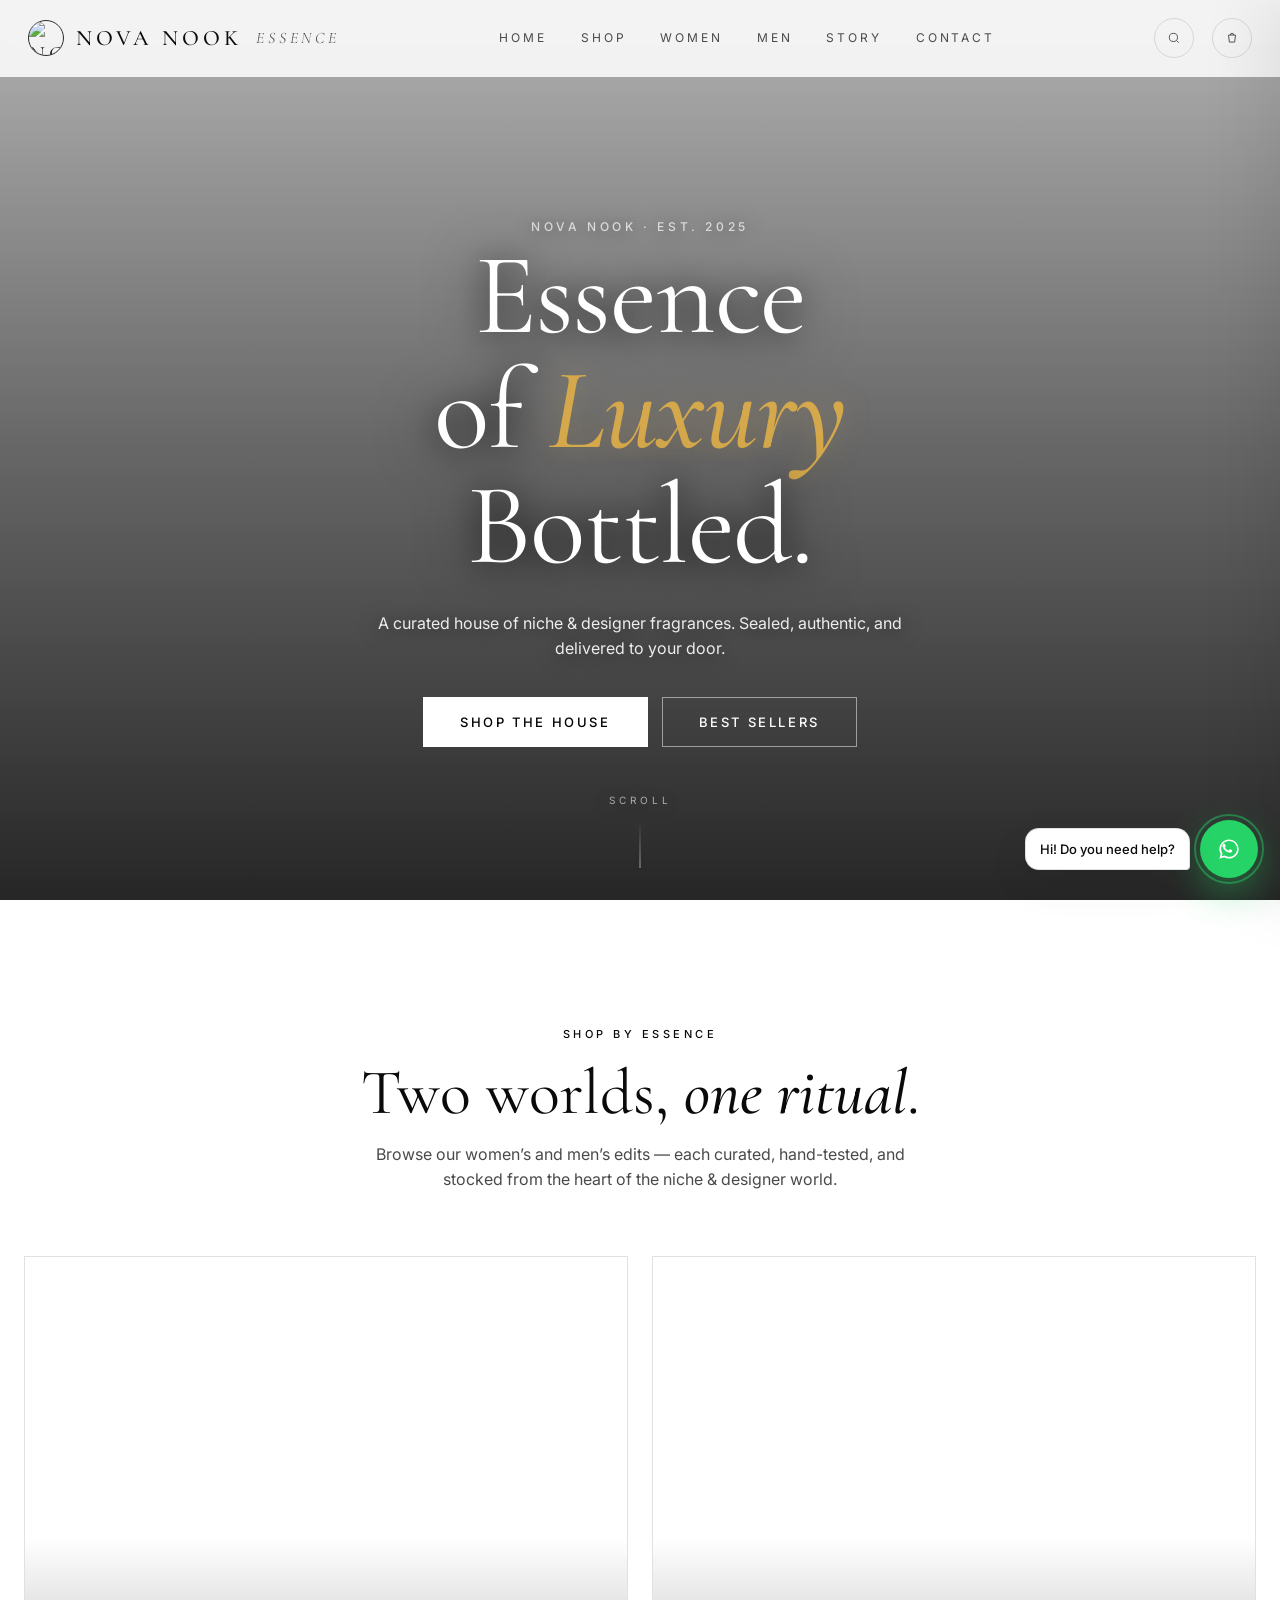
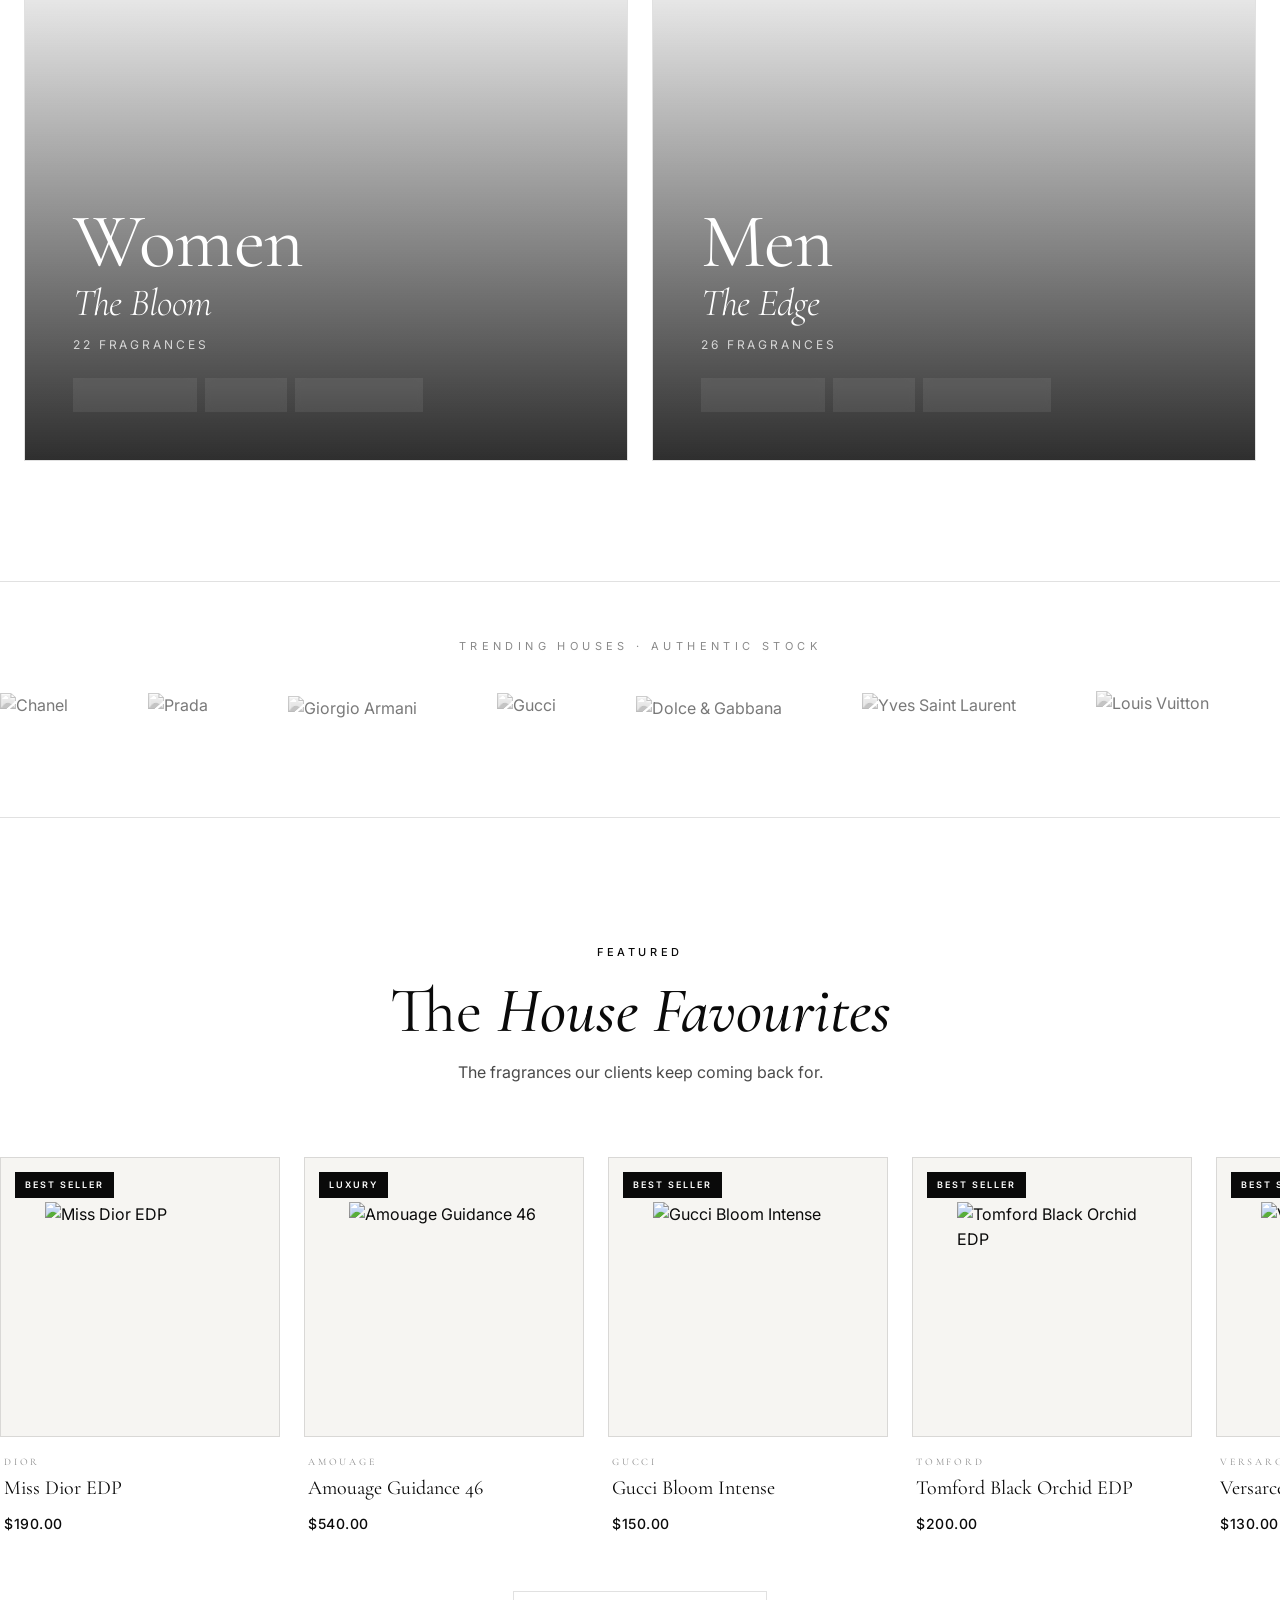
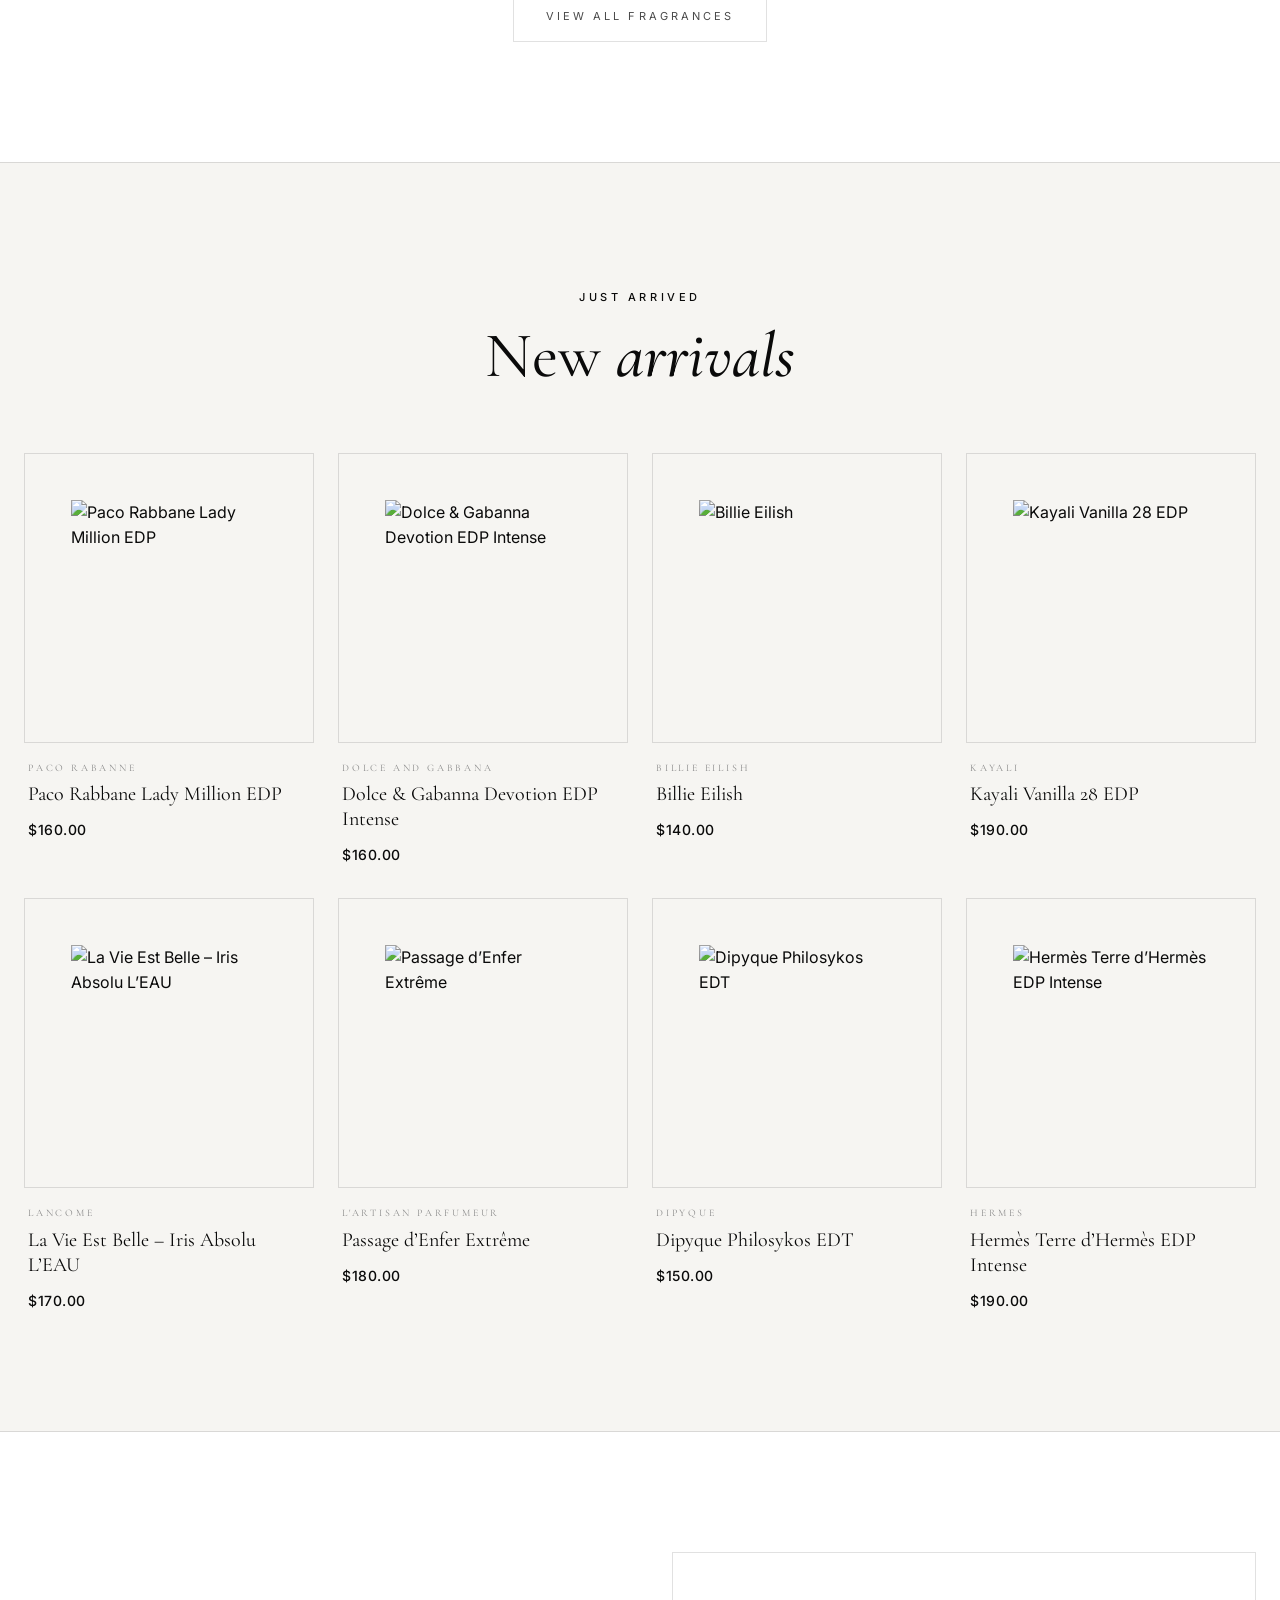
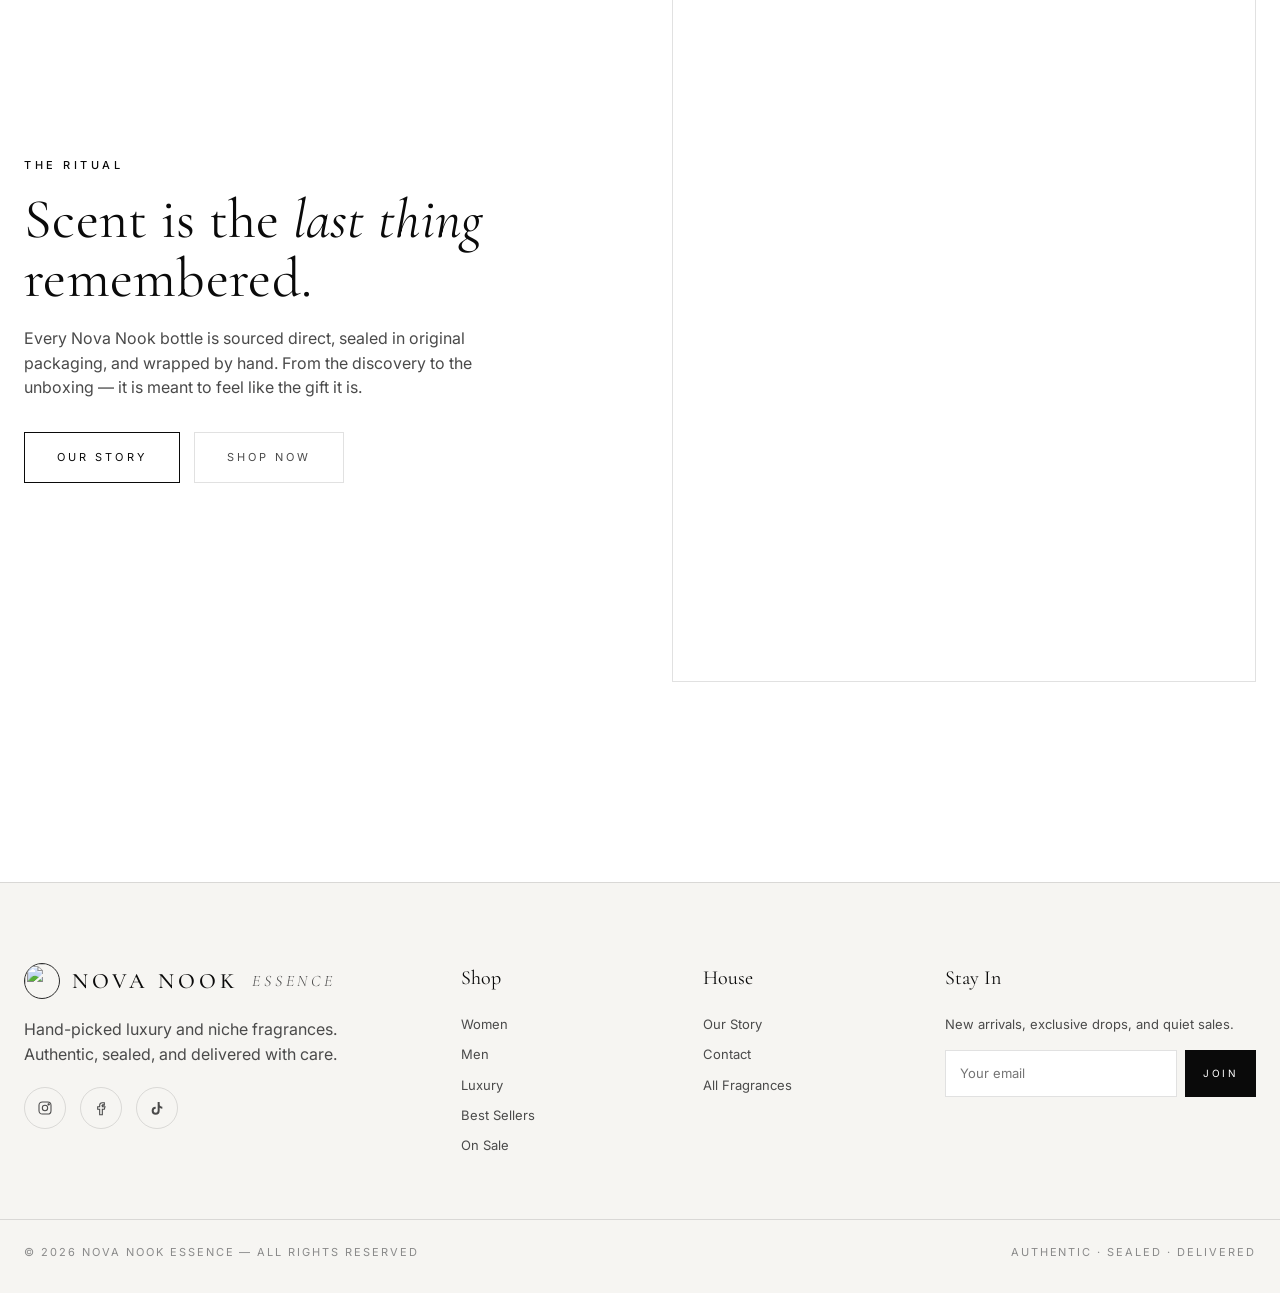
==== index.html @ 397d6d0e "Add files via upload" ====
<!doctype html>
<html lang="en">
<head>
<meta charset="utf-8">
<meta name="viewport" content="width=device-width,initial-scale=1">
<title>Nova Nook Essence — Luxury & Niche Fragrances</title>
<meta name="description" content="Hand-picked luxury and niche fragrances for women and men. Authentic, sealed, delivered with care.">
<meta property="og:title" content="Nova Nook Essence — Luxury & Niche Fragrances">
<meta property="og:description" content="Hand-picked luxury and niche fragrances for women and men. Authentic, sealed, delivered with care.">
<meta property="og:image" content="assets/hero/hero-1.jpg">
<link rel="icon" href="assets/logo/favicon.png">
<link rel="preconnect" href="https://fonts.googleapis.com">
<link rel="preconnect" href="https://fonts.gstatic.com" crossorigin>
<link href="https://fonts.googleapis.com/css2?family=Cormorant+Garamond:ital,wght@0,400;0,500;1,400&family=Inter:wght@300;400;500;600&display=swap" rel="stylesheet">
<link rel="stylesheet" href="css/styles.css">
</head>
<body>
<header class="nav" id="nav">
  <a href="index.html" class="brand"><img src="assets/logo/favicon.png" alt="Nova Nook Essence"><b>Nova Nook</b><i>Essence</i></a>
  <nav class="primary" id="primary-nav">
    <a href="index.html" data-nav="home">Home</a>
    <a href="shop.html" data-nav="shop">Shop</a>
    <a href="shop.html?gender=women" data-nav="women">Women</a>
    <a href="shop.html?gender=men" data-nav="men">Men</a>
    <a href="about.html" data-nav="about">Story</a>
    <a href="contact.html" data-nav="contact">Contact</a>
  </nav>
  <div class="nav-actions">
    <a href="shop.html" class="icon-btn" aria-label="Search"><svg width="14" height="14" viewBox="0 0 24 24" fill="none" stroke="currentColor" stroke-width="1.6"><circle cx="11" cy="11" r="7"/><path d="m20 20-3.5-3.5"/></svg></a>
    <button class="icon-btn cart-btn" data-drawer aria-label="Open cart">
      <svg width="14" height="14" viewBox="0 0 24 24" fill="none" stroke="currentColor" stroke-width="1.6"><path d="M6 7h12l-1.5 12h-9zM9 7a3 3 0 0 1 6 0"/></svg>
      <span class="cart-count" data-empty="true">0</span>
    </button>
    <button class="icon-btn menu-toggle" aria-label="Menu"><svg width="14" height="14" viewBox="0 0 24 24" fill="none" stroke="currentColor" stroke-width="1.6"><path d="M4 7h16M4 12h16M4 17h16"/></svg></button>
  </div>
</header>

<section class="hero">
  <div class="hero-bg">
    <video autoplay muted loop playsinline>
      <source src="assets/hero/hero1.mp4" type="video/mp4">
      <source src="assets/hero/hero1.webm" type="video/webm">
    </video>
  </div>
  
  <div class="hero-inner">
    <span class="eyebrow">Nova Nook · Est. 2025</span>
    <h1>
      <span class="reveal"><span>Essence</span></span><br>
      <span class="reveal"><span>of <i class="gold">Luxury</i></span></span><br>
      <span class="reveal"><span>Bottled.</span></span>
    </h1>
    <p class="lead">A curated house of niche & designer fragrances. Sealed, authentic, and delivered to your door.</p>
    
    <div class="hero-cta">
      <a href="shop.html" class="btn solid">Shop the House</a>
      <a href="shop.html?tag=best" class="btn">Best Sellers</a>
    </div>
  </div>
  
  <div class="scroll-cue">
    <span>Scroll</span>
    <span class="line"></span>
  </div>
</section>

<section>
  <div class="container">
    <div class="section-head">
      <span class="eyebrow">Shop by Essence</span>
      <h2>Two worlds, <em>one ritual</em>.</h2>
      <p>Browse our women’s and men’s edits — each curated, hand-tested, and stocked from the heart of the niche & designer world.</p>
    </div>
    <div class="gender-split">
      <a class="gender-card" href="shop.html?gender=women">
        <video src="assets/hero/women.mp4" autoplay muted loop playsinline></video>
        <div class="content">
          <h3>Women<em>The Bloom</em></h3>
          <span class="count" id="women-count">—</span>
          <div class="chips">
            <span class="chip">Best Sellers</span><span class="chip">Luxury</span><span class="chip">New Arrivals</span>
          </div>
        </div>
      </a>
      <a class="gender-card" href="shop.html?gender=men">
        <video src="assets/hero/men.mp4" autoplay muted loop playsinline></video>
        <div class="content">
          <h3>Men<em>The Edge</em></h3>
          <span class="count" id="men-count">—</span>
          <div class="chips">
            <span class="chip">Best Sellers</span><span class="chip">Luxury</span><span class="chip">New Arrivals</span>
          </div>
        </div>
      </a>
    </div>
  </div>
</section>

<section class="brand-wall" aria-label="Trusted Houses">
  <div class="container">
    <p class="label">Trending Houses · Authentic Stock</p>
  </div>
  <div class="brand-strip brand-strip--logos" id="brand-strip">
    <img class="b-logo" src="assets/brand-logos/chanel.jpg" alt="Chanel" style="height: 65px;">
    <img class="b-logo" src="assets/brand-logos/prada.jpg" alt="Prada" style="height: 65px;">
    <img class="b-logo" src="assets/brand-logos/armani.jpg" alt="Giorgio Armani" style="height: 60px;">
    <img class="b-logo" src="assets/brand-logos/gucci.jpg" alt="Gucci" style="height: 65px;">
    <img class="b-logo" src="assets/brand-logos/dg.jpg" alt="Dolce & Gabbana" style="height: 60px;">
    <img class="b-logo" src="assets/brand-logos/ysl.jpg" alt="Yves Saint Laurent" style="height: 65px;">
    <img class="b-logo" src="assets/brand-logos/louis-vuitton.jpg" alt="Louis Vuitton" style="height: 70px;">
    <!-- Duplicate for marquee -->
    <img class="b-logo" src="assets/brand-logos/chanel.jpg" alt="Chanel" style="height: 65px;">
    <img class="b-logo" src="assets/brand-logos/prada.jpg" alt="Prada" style="height: 65px;">
    <img class="b-logo" src="assets/brand-logos/armani.jpg" alt="Giorgio Armani" style="height: 60px;">
    <img class="b-logo" src="assets/brand-logos/gucci.jpg" alt="Gucci" style="height: 65px;">
    <img class="b-logo" src="assets/brand-logos/dg.jpg" alt="Dolce & Gabbana" style="height: 60px;">
    <img class="b-logo" src="assets/brand-logos/ysl.jpg" alt="Yves Saint Laurent" style="height: 65px;">
    <img class="b-logo" src="assets/brand-logos/louis-vuitton.jpg" alt="Louis Vuitton" style="height: 70px;">
  </div>
</section>

<section>
  <div class="container">
    <div class="section-head">
      <span class="eyebrow">Featured</span>
      <h2>The <em>House Favourites</em></h2>
      <p>The fragrances our clients keep coming back for.</p>
    </div>
    <div class="carousel" id="featured-carousel"></div>
    <div style="text-align:center;margin-top:32px"><a href="shop.html" class="btn ghost">View all fragrances</a></div>
  </div>
</section>

<section style="background:var(--bg-2);border-top:1px solid var(--line);border-bottom:1px solid var(--line)">
  <div class="container">
    <div class="section-head">
      <span class="eyebrow">Just Arrived</span>
      <h2>New <em>arrivals</em></h2>
    </div>
    <div class="product-grid" id="new-grid"></div>
  </div>
</section>

<section>
  <div class="container" style="display:grid;grid-template-columns:1fr 1fr;gap:64px;align-items:center">
    <div class="reveal-on-scroll">
      <span class="eyebrow">The Ritual</span>
      <h2 class="serif" style="font-size:clamp(34px,5vw,56px);margin:14px 0 18px;line-height:1.05">Scent is the <em style="color:var(--gold);font-style:italic">last thing</em> remembered.</h2>
      <p style="color:var(--ink-dim);max-width:520px">Every Nova Nook bottle is sourced direct, sealed in original packaging, and wrapped by hand. From the discovery to the unboxing — it is meant to feel like the gift it is.</p>
      <div style="display:flex;gap:14px;margin-top:32px;flex-wrap:wrap">
        <a href="about.html" class="btn">Our Story</a>
        <a href="shop.html" class="btn ghost">Shop Now</a>
      </div>
    </div>
    <div style="aspect-ratio:4/5;background:url(assets/hero/hero-3.jpg) center/cover;border:1px solid var(--line)"></div>
  </div>
</section>

<aside class="drawer" aria-label="Shopping bag">
  <div class="drawer-head">
    <h3>Your Bag</h3>
    <button class="icon-btn drawer-close" aria-label="Close">✕</button>
  </div>
  <div class="drawer-body"></div>
  <div class="drawer-foot"></div>
</aside>
<div class="drawer-overlay"></div>
<footer>
  <div class="container foot-grid">
    <div>
      <a href="index.html" class="brand" style="margin-bottom:18px"><img src="assets/logo/favicon.png" alt=""><b>Nova Nook</b><i>Essence</i></a>
      <p style="color:var(--ink-dim);max-width:340px;margin-top:18px">Hand-picked luxury and niche fragrances. Authentic, sealed, and delivered with care.</p>
      <div class="socials">
        <a href="https://www.instagram.com/novanookessencee" target="_blank" rel="noopener" aria-label="Instagram"><svg width="16" height="16" viewBox="0 0 24 24" fill="none" stroke="currentColor" stroke-width="1.6"><rect x="3" y="3" width="18" height="18" rx="5"/><circle cx="12" cy="12" r="4"/><circle cx="17.5" cy="6.5" r="1" fill="currentColor"/></svg></a>
        <a href="https://www.facebook.com/share/18EHWJieUJ/" target="_blank" rel="noopener" aria-label="Facebook"><svg width="16" height="16" viewBox="0 0 24 24" fill="none" stroke="currentColor" stroke-width="1.6"><path d="M14 8h3V4h-3a4 4 0 0 0-4 4v2H7v4h3v8h4v-8h3l1-4h-4V8a1 1 0 0 1 1-1z"/></svg></a>
        <a href="https://www.tiktok.com/@novanookessence" target="_blank" rel="noopener" aria-label="TikTok"><svg width="16" height="16" viewBox="0 0 24 24" fill="currentColor"><path d="M16 3v3a4 4 0 0 0 4 4v3a7 7 0 0 1-4-1.3V16a6 6 0 1 1-6-6v3a3 3 0 1 0 3 3V3z"/></svg></a>
      </div>
    </div>
    <div>
      <h4>Shop</h4>
      <ul>
        <li><a href="shop.html?gender=women">Women</a></li>
        <li><a href="shop.html?gender=men">Men</a></li>
        <li><a href="shop.html?tag=luxury">Luxury</a></li>
        <li><a href="shop.html?tag=best">Best Sellers</a></li>
        <li><a href="shop.html?tag=sale">On Sale</a></li>
      </ul>
    </div>
    <div>
      <h4>House</h4>
      <ul>
        <li><a href="about.html">Our Story</a></li>
        <li><a href="contact.html">Contact</a></li>
        <li><a href="shop.html">All Fragrances</a></li>
      </ul>
    </div>
    <div>
      <h4>Stay In</h4>
      <p style="color:var(--ink-dim);font-size:13px">New arrivals, exclusive drops, and quiet sales.</p>
      <form class="newsletter">
        <input type="email" required placeholder="Your email" aria-label="Email">
        <button type="submit">Join</button>
      </form>
    </div>
  </div>
  <div class="container foot-bottom">
    <span>© 2026 Nova Nook Essence — All rights reserved</span>
    <span>Authentic · Sealed · Delivered</span>
  </div>
</footer>
<script>window.WEB3FORMS_KEY="56ca49b4-0c91-4baa-a76f-22362f5b4c5b";</script>
<script src="js/products.js"></script>
<script src="js/image-overrides.js"></script>
<script src="js/app.js"></script>
<a class="wa-fab show" href="https://wa.me/263713660887?text=Hello%20Nova%20Nook%20Essence%2C%20I%20need%20some%20help%20with%20my%20order." target="_blank" rel="noopener" aria-label="Chat on WhatsApp"><span class="wa-btn"><svg width="28" height="28" viewBox="0 0 32 32" fill="currentColor" aria-hidden="true"><path d="M19.11 17.27c-.27-.14-1.62-.8-1.87-.89-.25-.09-.43-.14-.62.14-.18.27-.71.89-.87 1.07-.16.18-.32.2-.59.07-.27-.14-1.15-.42-2.19-1.35-.81-.72-1.36-1.62-1.52-1.89-.16-.27-.02-.42.12-.55.12-.12.27-.32.41-.48.14-.16.18-.27.27-.45.09-.18.05-.34-.02-.48-.07-.14-.62-1.49-.85-2.04-.22-.54-.45-.46-.62-.47l-.53-.01c-.18 0-.48.07-.73.34-.25.27-.96.94-.96 2.28 0 1.35.98 2.65 1.12 2.83.14.18 1.93 2.94 4.67 4.13.65.28 1.16.45 1.56.58.65.21 1.25.18 1.72.11.52-.08 1.62-.66 1.85-1.3.23-.64.23-1.18.16-1.3-.07-.12-.25-.18-.52-.32zM16.02 5C9.94 5 5 9.94 5 16.02c0 2.02.55 3.91 1.5 5.54L5 27l5.6-1.47a10.94 10.94 0 0 0 5.42 1.38h.01C22.11 26.91 27 21.97 27 15.9 27 9.93 22.1 5 16.02 5zm0 19.95h-.01a9.07 9.07 0 0 1-4.62-1.27l-.33-.2-3.32.87.89-3.24-.22-.34a9.04 9.04 0 0 1-1.39-4.84c0-5 4.07-9.07 9.08-9.07 2.42 0 4.7.95 6.41 2.66a9.01 9.01 0 0 1 2.66 6.42c0 5-4.08 9.01-9.16 9.01z"/></svg></span><span class="wa-bubble">Hi! Do you need help?</span></a>
</body>
</html>
---- css/styles.css ----
/* Nova Nook Essence — Editorial Luxury */
:root{
  --bg:#ffffff; --bg-2:#f6f5f2; --bg-3:#ececea;
  --ink:#0a0a0a; --ink-dim:#4a4a4a; --ink-mute:#8a8a8a;
  --gold:#0a0a0a; --gold-2:#1a1a1a; --gold-dim:#2a2a2a;
  --accent:#0a0a0a;
  --line:rgba(10,10,10,.12);
  --serif:"Cormorant Garamond","Playfair Display",ui-serif,Georgia,serif;
  --sans:"Inter","Helvetica Neue",system-ui,-apple-system,sans-serif;
  --container:1280px;
  --ease:cubic-bezier(.22,.61,.36,1);
}
*{box-sizing:border-box;margin:0;padding:0}
html{scroll-behavior:smooth}
body{
  background:var(--bg); color:var(--ink); font-family:var(--sans);
  -webkit-font-smoothing:antialiased; line-height:1.55; min-height:100vh;
  overflow-x:hidden;
}
body::before{
  content:""; position:fixed; inset:0; pointer-events:none; z-index:1;
  background:transparent;
}
a{color:inherit; text-decoration:none}
img{max-width:100%; display:block}
button{font:inherit;background:none;border:0;color:inherit;cursor:pointer}
input,select,textarea{font:inherit;color:inherit}

.container{max-width:var(--container);margin:0 auto;padding:0 24px}
.serif{font-family:var(--serif); font-weight:400; letter-spacing:.005em}
.eyebrow{font-size:11px; letter-spacing:.32em; text-transform:uppercase; color:var(--gold); font-weight:500}
.divider{width:48px; height:1px; background:var(--gold); margin:18px auto}

/* HEADER */
header.nav{
  position:fixed; top:0; left:0; right:0; z-index:50;
  display:flex; align-items:center; justify-content:space-between;
  padding:18px 28px; transition:all .4s var(--ease);
  background:rgba(255,255,255,.85);
  backdrop-filter:blur(10px);
  border-bottom:1px solid transparent;
}
header.nav.scrolled{
  background:rgba(255,255,255,.96); border-bottom:1px solid var(--line); padding:12px 28px;
}
.brand{display:flex;align-items:center;gap:12px;font-family:var(--serif);font-size:22px;letter-spacing:.18em;text-transform:uppercase}
.brand img{width:36px;height:36px;border-radius:50%;object-fit:cover;border:1px solid var(--gold-dim)}
.brand b{font-weight:500;color:var(--ink)}
.brand i{font-style:italic;color:var(--ink-dim);margin-left:2px;font-size:16px;font-weight:300;font-family:var(--serif)}
nav.primary{display:flex;gap:34px;font-size:12px;letter-spacing:.24em;text-transform:uppercase}
nav.primary a{position:relative;padding:6px 0;color:var(--ink-dim);transition:color .3s}
nav.primary a:hover,nav.primary a.active{color:var(--ink)}
nav.primary a::after{content:"";position:absolute;left:0;bottom:0;width:100%;height:1px;background:var(--gold);transform:scaleX(0);transform-origin:right;transition:transform .4s var(--ease)}
nav.primary a:hover::after,nav.primary a.active::after{transform:scaleX(1);transform-origin:left}
.nav-actions{display:flex;align-items:center;gap:18px}
.icon-btn{width:40px;height:40px;display:grid;place-items:center;border:1px solid var(--line);border-radius:50%;color:var(--ink-dim);transition:all .3s}
.icon-btn:hover{color:var(--gold);border-color:var(--gold)}
.cart-btn{position:relative}
.cart-count{position:absolute;top:-4px;right:-4px;min-width:18px;height:18px;padding:0 5px;background:var(--ink);color:#fff;font-size:10px;font-weight:600;border-radius:9px;display:grid;place-items:center}
.cart-count[data-empty="true"]{display:none}
.menu-toggle{display:none}

/* HERO */
.hero {
  position: relative;
  min-height: 100vh;
  display: grid;
  place-items: center;
  overflow: hidden;
  text-align: center;
  padding: 140px 24px 80px;
}

.hero-bg {
  position: absolute;
  inset: 0;
  z-index: 0;
}

.hero-bg video {
  position: absolute;
  inset: 0;
  width: 100%;
  height: 100%;
  object-fit: cover;
  filter: brightness(0.6) contrast(1.1);
}

/* Dark overlay for text readability */
.hero-bg::after {
  content: "";
  position: absolute;
  inset: 0;
  z-index: 1;
  background: linear-gradient(
    to bottom,
    rgba(0, 0, 0, 0.3) 0%,
    rgba(0, 0, 0, 0.6) 50%,
    rgba(0, 0, 0, 0.85) 100%
  );
}

.hero-inner {
  position: relative;
  z-index: 2;
  max-width: 900px;
}

/* Eyebrow */
.hero .eyebrow {
  color: rgba(255, 255, 255, 0.7);
  font-size: 12px;
  letter-spacing: 0.3em;
  text-transform: uppercase;
  text-shadow: 0 2px 20px rgba(0, 0, 0, 0.8);
}

/* Main Heading */
.hero h1 {
  font-family: var(--serif);
  font-size: clamp(48px, 9vw, 128px);
  line-height: 1;
  font-weight: 400;
  letter-spacing: -.01em;
  color: #ffffff;
  text-shadow: 0 4px 60px rgba(0, 0, 0, 0.8), 
               0 2px 30px rgba(0, 0, 0, 0.6);
}

/* Gold "Luxury" */
.hero h1 .gold {
  font-style: italic;
  color: #d4a84b;
  font-weight: 500;
  text-shadow: 0 2px 30px rgba(212, 168, 75, 0.3);
}

/* Paragraph */
.hero p.lead {
  margin: 28px auto 36px;
  max-width: 560px;
  color: rgba(255, 255, 255, 0.9);
  font-size: 16px;
  text-shadow: 0 2px 20px rgba(0, 0, 0, 0.8);
}

/* BUTTONS - FIXED */
.hero-cta {
  display: flex;
  gap: 14px;
  justify-content: center;
  flex-wrap: wrap;
  opacity: 0;
  animation: fadeUp .9s var(--ease) 1s forwards;
}

/* "Shop the House" - WHITE BUTTON with BLACK text */
.hero-cta .btn.solid {
  background: #ffffff;
  color: #000000;
  border: 1px solid #ffffff;
  padding: 14px 36px;
  font-size: 13px;
  letter-spacing: 0.2em;
  text-transform: uppercase;
  text-decoration: none;
  transition: all 0.3s ease;
  font-weight: 500;
}

.hero-cta .btn.solid:hover {
  background: rgba(255, 255, 255, 0.85);
  border-color: rgba(255, 255, 255, 0.85);
  transform: translateY(-2px);
  box-shadow: 0 8px 30px rgba(0, 0, 0, 0.3);
}

/* "Best Sellers" - TRANSPARENT with WHITE border */
.hero-cta .btn:not(.solid) {
  background: transparent;
  color: #ffffff;
  border: 1px solid rgba(255, 255, 255, 0.5);
  padding: 14px 36px;
  font-size: 13px;
  letter-spacing: 0.2em;
  text-transform: uppercase;
  text-decoration: none;
  transition: all 0.3s ease;
  font-weight: 500;
}

.hero-cta .btn:not(.solid):hover {
  border-color: #ffffff;
  background: rgba(255, 255, 255, 0.1);
  transform: translateY(-2px);
}

/* Animations */
@keyframes fadeUp {
  from {
    opacity: 0;
    transform: translateY(20px);
  }
  to {
    opacity: 1;
    transform: translateY(0);
  }
}

@keyframes rise {
  to {
    transform: translateY(0);
  }
}

/* Scroll Cue */
.scroll-cue {
  position: absolute;
  bottom: 32px;
  left: 50%;
  transform: translateX(-50%);
  z-index: 10;
  color: rgba(255, 255, 255, 0.7);
  font-size: 10px;
  letter-spacing: .4em;
  text-transform: uppercase;
  display: flex;
  flex-direction: column;
  align-items: center;
  gap: 12px;
  opacity: 0.85;
  pointer-events: none;
  text-shadow: 0 2px 20px rgba(0, 0, 0, 0.8);
}

.scroll-cue .line {
  width: 1px;
  height: 48px;
  background: linear-gradient(to bottom, transparent, rgba(255, 255, 255, 0.7));
  animation: drip 2.2s linear infinite;
}

@keyframes drip {
  0% {
    transform: scaleY(0);
    transform-origin: top;
  }
  50% {
    transform: scaleY(1);
    transform-origin: top;
  }
  51% {
    transform: scaleY(1);
    transform-origin: bottom;
  }
  100% {
    transform: scaleY(0);
    transform-origin: bottom;
  }
}

/* Mobile Responsive */
@media (max-width: 768px) {
  .hero {
    padding: 100px 20px 60px;
    min-height: 90vh;
  }
  
  .hero h1 {
    font-size: clamp(36px, 12vw, 48px);
    line-height: 1.05;
  }
  
  .hero p.lead {
    font-size: 14px;
    margin: 20px auto 28px;
    padding: 0 10px;
  }
  
  .hero-cta {
    flex-direction: column;
    align-items: center;
    gap: 12px;
  }
  
  .hero-cta .btn.solid,
  .hero-cta .btn:not(.solid) {
    width: 100%;
    max-width: 280px;
    text-align: center;
    padding: 16px 24px;
  }
  
  .scroll-cue {
    bottom: 20px;
    font-size: 8px;
  }
  
  .scroll-cue .line {
    height: 32px;
  }
}

@media (max-width: 480px) {
  .hero {
    padding: 80px 16px 50px;
    min-height: 85vh;
  }
  
  .hero h1 {
    font-size: clamp(28px, 10vw, 36px);
  }
  
  .hero p.lead {
    font-size: 13px;
  }
}

/* BUTTONS */
.btn{position:relative;display:inline-flex;align-items:center;gap:10px;padding:16px 32px;font-size:11px;letter-spacing:.28em;text-transform:uppercase;border:1px solid var(--ink);color:var(--ink);background:transparent;transition:all .4s var(--ease);overflow:hidden;cursor:pointer}
.btn::before{content:"";position:absolute;inset:0;background:var(--ink);transform:translateY(101%);transition:transform .5s var(--ease);z-index:-1}
.btn:hover::before{transform:translateY(0)}
.btn:hover{color:#fff;border-color:var(--ink)}
.btn.solid{background:var(--ink);color:#fff}
.btn.solid::before{background:transparent}
.btn.solid:hover{background:transparent;color:var(--ink)}
.btn.ghost{border-color:var(--line);color:var(--ink-dim)}
.btn.ghost:hover{color:var(--ink);border-color:var(--ink)}

/* SECTIONS */
section{padding:120px 0;position:relative}
.section-head{text-align:center;margin-bottom:64px}
.section-head h2{font-family:var(--serif);font-size:clamp(34px,5vw,64px);font-weight:400;line-height:1.05;margin-top:14px}
.section-head h2 em{color:var(--ink);font-style:italic;font-weight:500}
.section-head p{margin-top:16px;color:var(--ink-dim);max-width:560px;margin-left:auto;margin-right:auto}

/* SHOP BY GENDER */
.gender-split {
  display: grid;
  grid-template-columns: 1fr 1fr;
  gap: 24px;
}

.gender-card {
  position: relative;
  aspect-ratio: 3/4;
  overflow: hidden;
  cursor: pointer;
  border: 1px solid var(--line);
}

/* Video styling - replaces the img styling */
.gender-card video {
  position: absolute;
  top: 0;
  left: 0;
  width: 100%;
  height: 100%;
  object-fit: cover;
  transition: transform 1.4s var(--ease);
  filter: brightness(.85) contrast(1.02);
}

.gender-card:hover video {
  transform: scale(1.06);
}

/* Keep the gradient overlay on top of video */
.gender-card::after {
  content: "";
  position: absolute;
  inset: 0;
  background: linear-gradient(180deg, transparent 35%, rgba(10, 10, 10, .85) 100%);
  z-index: 1; /* Make sure it's above video but below content */
}

/* Content stays on top */
.gender-card .content {
  position: absolute;
  inset: 0;
  display: flex;
  flex-direction: column;
  justify-content: flex-end;
  padding: 48px;
  z-index: 2;
}

.gender-card .content,
.gender-card .content * {
  color: #fff;
}

.gender-card h3 {
  font-family: var(--serif);
  font-size: clamp(48px, 6vw, 84px);
  font-weight: 400;
  line-height: .95;
  letter-spacing: -.01em;
}

.gender-card h3 em {
  color: rgba(255, 255, 255, .7);
  font-style: italic;
  font-size: .5em;
  display: block;
  margin-top: 6px;
  font-weight: 300;
}

.gender-card .count {
  color: rgba(255, 255, 255, .75);
  font-size: 12px;
  letter-spacing: .24em;
  text-transform: uppercase;
  margin-top: 14px;
}

.gender-card .chips {
  display: flex;
  flex-wrap: wrap;
  gap: 8px;
  margin-top: 24px;
}

.chip {
  padding: 8px 14px;
  border: 1px solid rgba(255, 255, 255, .35);
  border-radius: 999px;
  font-size: 10px;
  letter-spacing: .2em;
  text-transform: uppercase;
  color: #fff;
  background: rgba(255, 255, 255, .08);
  backdrop-filter: blur(4px);
  transition: all .3s;
}

.chip:hover {
  border-color: #fff;
  background: rgba(255, 255, 255, .15);
}

/* PRODUCT GRID */
.product-grid{display:grid;grid-template-columns:repeat(auto-fill,minmax(260px,1fr));gap:32px 24px}
.product-card{position:relative;display:flex;flex-direction:column;opacity:0;transform:translateY(30px);transition:opacity .8s var(--ease),transform .8s var(--ease)}
.product-card.in{opacity:1;transform:none}
.product-media{position:relative;aspect-ratio:1/1;background:var(--bg-2);overflow:hidden;border:1px solid var(--line)}
.product-media img{width:100%;height:100%;object-fit:contain;padding:16%;transition:transform .9s var(--ease),padding .6s var(--ease)}
.product-card:hover .product-media img{transform:scale(1.06);padding:10%}
.product-media::after{content:"";position:absolute;inset:0;background:radial-gradient(circle at 50% 110%,rgba(10,10,10,.08),transparent 60%);opacity:0;transition:opacity .5s}
.product-card:hover .product-media::after{opacity:1}
.product-tag{position:absolute;top:14px;left:14px;font-size:9px;letter-spacing:.22em;text-transform:uppercase;padding:6px 10px;background:var(--ink);color:#fff;font-weight:600;z-index:2}
.product-tag.sale{background:#c8553d;color:#fff}
.quick-add{position:absolute;left:14px;right:14px;bottom:14px;padding:12px;background:#fff;color:var(--ink);border:1px solid var(--ink);font-size:10px;letter-spacing:.28em;text-transform:uppercase;opacity:0;transform:translateY(10px);transition:all .4s var(--ease);z-index:2}
.quick-add:hover{background:var(--ink);color:#fff}
.product-card:hover .quick-add{opacity:1;transform:translateY(0)}
.product-info{padding:18px 4px 0;display:flex;flex-direction:column;gap:6px}
.product-info .brand{font-size:10px;letter-spacing:.28em;text-transform:uppercase;color:var(--ink-mute)}
.product-info h3{font-family:var(--serif);font-size:20px;font-weight:400;color:var(--ink);line-height:1.25}
.product-info .price{margin-top:6px;font-size:14px;color:var(--ink-dim);letter-spacing:.04em}
.product-info .price b{color:var(--ink);font-weight:500}

/* FILTERS BAR */
.filters{display:flex;flex-wrap:wrap;gap:14px;align-items:center;justify-content:space-between;padding:24px 0;border-top:1px solid var(--line);border-bottom:1px solid var(--line);margin-bottom:48px}
.filters .group{display:flex;flex-wrap:wrap;gap:10px;align-items:center}
.filter-pill{padding:10px 18px;border:1px solid var(--line);font-size:11px;letter-spacing:.24em;text-transform:uppercase;color:var(--ink-dim);transition:all .3s;cursor:pointer;background:transparent}
.filter-pill:hover{color:var(--ink);border-color:var(--ink)}
.filter-pill.active{background:var(--ink);color:#fff;border-color:var(--ink)}
.search{display:flex;align-items:center;gap:10px;padding:10px 16px;border:1px solid var(--line);min-width:240px}
.search input{flex:1;background:transparent;border:0;outline:0;color:var(--ink);font-size:13px}
.search input::placeholder{color:var(--ink-mute)}
.results-meta{color:var(--ink-mute);font-size:12px;letter-spacing:.18em;text-transform:uppercase;margin-bottom:24px}

/* CAROUSEL */
.carousel{display:flex;gap:24px;overflow-x:auto;scroll-snap-type:x mandatory;padding:8px 24px 24px;margin:0 -24px;scrollbar-width:none}
.carousel::-webkit-scrollbar{display:none}
.carousel .product-card{flex:0 0 280px;scroll-snap-align:start;opacity:1;transform:none}

/* MARQUEE / BRAND WALL */
.marquee{overflow:hidden;border-top:1px solid var(--line);border-bottom:1px solid var(--line);padding:28px 0;background:var(--bg-2)}
.marquee-track{display:flex;gap:64px;animation:marquee 38s linear infinite;white-space:nowrap;width:max-content}
.marquee span{font-family:var(--serif);font-style:italic;font-size:28px;color:var(--ink-dim);letter-spacing:.04em}
.marquee span em{color:var(--ink);font-style:normal;margin:0 14px}
@keyframes marquee{to{transform:translateX(-50%)}}
.brand-wall{background:#fff;border-top:1px solid var(--line);border-bottom:1px solid var(--line);padding:56px 0;overflow:hidden}
.brand-wall .label{text-align:center;font-size:11px;letter-spacing:.4em;text-transform:uppercase;color:var(--ink-mute);margin-bottom:36px}
.brand-strip{display:flex;gap:72px;align-items:center;width:max-content;animation:marquee 42s linear infinite}
.brand-strip:hover{animation-play-state:paused}
.brand-strip .b{flex:none;color:var(--ink);opacity:.55;transition:opacity .35s var(--ease),transform .35s var(--ease);white-space:nowrap;display:inline-flex;align-items:center;height:42px}
.brand-strip .b:hover{opacity:1;transform:translateY(-2px)}
.b-chanel{font-family:"Inter",sans-serif;font-weight:600;letter-spacing:.42em;font-size:22px}
.b-dior{font-family:"Cormorant Garamond",serif;font-weight:400;letter-spacing:.18em;font-size:34px}
.b-armani{font-family:"Cormorant Garamond",serif;font-weight:300;letter-spacing:.34em;font-size:26px;font-style:italic}
.b-prada{font-family:"Cormorant Garamond",serif;font-weight:500;letter-spacing:.26em;font-size:28px}
.b-dg{font-family:"Inter",sans-serif;font-weight:700;letter-spacing:.04em;font-size:18px}
.b-dg em{font-style:normal;font-weight:400;margin:0 4px;font-size:14px}
.b-gucci{font-family:"Inter",sans-serif;font-weight:600;letter-spacing:.5em;font-size:22px}
.b-tomford{font-family:"Inter",sans-serif;font-weight:300;letter-spacing:.28em;font-size:18px;text-transform:uppercase}
.b-ysl{font-family:"Cormorant Garamond",serif;font-weight:500;letter-spacing:.18em;font-size:30px}
.b-versace{font-family:"Cormorant Garamond",serif;font-weight:500;letter-spacing:.24em;font-size:22px;text-transform:uppercase}
.b-bvlgari{font-family:"Inter",sans-serif;font-weight:600;letter-spacing:.34em;font-size:22px}
.b-hermes{font-family:"Cormorant Garamond",serif;font-weight:500;letter-spacing:.18em;font-size:26px}
.b-byredo{font-family:"Inter",sans-serif;font-weight:400;letter-spacing:.42em;font-size:20px;text-transform:uppercase}
.b-lelabo{font-family:"Inter",sans-serif;font-weight:700;letter-spacing:.1em;font-size:18px;text-transform:uppercase}
.b-boss{font-family:"Inter",sans-serif;font-weight:800;letter-spacing:.04em;font-size:30px;text-transform:uppercase}
.b-rabanne{font-family:"Inter",sans-serif;font-weight:300;letter-spacing:.18em;font-size:18px}

/* CART DRAWER */
.drawer{position:fixed;top:0;right:0;bottom:0;width:min(440px,100%);background:#fff;border-left:1px solid var(--line);z-index:100;transform:translateX(100%);transition:transform .5s var(--ease);display:flex;flex-direction:column;box-shadow:-20px 0 60px rgba(0,0,0,.08)}
.drawer.open{transform:translateX(0)}
.drawer-overlay{position:fixed;inset:0;background:rgba(10,10,10,.35);backdrop-filter:blur(4px);z-index:99;opacity:0;pointer-events:none;transition:opacity .4s}
.drawer-overlay.show{opacity:1;pointer-events:auto}
.drawer-head{display:flex;justify-content:space-between;align-items:center;padding:24px;border-bottom:1px solid var(--line)}
.drawer-head h3{font-family:var(--serif);font-size:24px;font-weight:400}
.drawer-body{flex:1;overflow-y:auto;padding:8px 24px}
.cart-item{display:grid;grid-template-columns:80px 1fr auto;gap:14px;padding:18px 0;border-bottom:1px solid var(--line)}
.cart-item img{width:80px;height:80px;object-fit:contain;background:var(--bg-3);padding:8px}
.cart-item .ci-info{display:flex;flex-direction:column;gap:4px;min-width:0}
.cart-item .ci-brand{font-size:10px;letter-spacing:.24em;text-transform:uppercase;color:var(--ink-mute)}
.cart-item .ci-name{font-family:var(--serif);font-size:16px;line-height:1.25;overflow:hidden;text-overflow:ellipsis;display:-webkit-box;-webkit-line-clamp:2;-webkit-box-orient:vertical}
.qty{display:flex;align-items:center;border:1px solid var(--line);width:fit-content;margin-top:6px}
.qty button{width:26px;height:26px;color:var(--ink-dim)}
.qty button:hover{color:var(--ink)}
.qty span{width:30px;text-align:center;font-size:13px}
.ci-side{display:flex;flex-direction:column;justify-content:space-between;align-items:flex-end;gap:8px}
.ci-side .price{font-family:var(--serif);font-size:16px}
.ci-side .remove{font-size:10px;letter-spacing:.2em;text-transform:uppercase;color:var(--ink-mute)}
.ci-side .remove:hover{color:#c8553d}
.empty-cart{text-align:center;padding:48px 0;color:var(--ink-mute)}
.empty-cart p{margin-bottom:24px}
.drawer-foot{padding:24px;border-top:1px solid var(--line);display:flex;flex-direction:column;gap:16px}
.totals{display:flex;justify-content:space-between;font-size:14px;letter-spacing:.08em}
.totals .grand{font-family:var(--serif);font-size:24px;color:var(--ink)}

/* CHECKOUT */
.checkout{display:grid;grid-template-columns:1.4fr 1fr;gap:64px;padding-top:160px}
@media (max-width:880px){.checkout{grid-template-columns:1fr}}
.form-grid{display:grid;grid-template-columns:1fr 1fr;gap:18px}
.field{display:flex;flex-direction:column;gap:8px}
.field.full{grid-column:1/-1}
.field label{font-size:10px;letter-spacing:.28em;text-transform:uppercase;color:var(--ink-dim)}
.field input,.field textarea,.field select{padding:14px 16px;background:#fff;border:1px solid var(--line);color:var(--ink);transition:border-color .3s}
.field input:focus,.field textarea:focus,.field select:focus{outline:0;border-color:var(--ink)}
.summary{background:var(--bg-2);border:1px solid var(--line);padding:32px;height:fit-content;position:sticky;top:120px}
.summary h3{font-family:var(--serif);font-size:24px;margin-bottom:24px;font-weight:400}
.summary-item{display:flex;justify-content:space-between;gap:12px;padding:12px 0;border-bottom:1px solid var(--line);font-size:13px}
.summary-item .n{flex:1;color:var(--ink-dim)}
.summary-item .q{color:var(--ink-mute);margin:0 8px}
.summary-totals{margin-top:18px;display:flex;flex-direction:column;gap:10px;font-size:14px}
.summary-totals .grand{display:flex;justify-content:space-between;font-family:var(--serif);font-size:28px;color:var(--ink);margin-top:8px;padding-top:14px;border-top:1px solid var(--line)}

/* PRODUCT PAGE */
.pdp{display:grid;grid-template-columns:1fr 1fr;gap:64px;padding-top:140px;align-items:start}
@media (max-width:880px){.pdp{grid-template-columns:1fr;gap:36px}}
.pdp-media{position:sticky;top:120px;aspect-ratio:1/1;background:var(--bg-2);border:1px solid var(--line);overflow:hidden}
.pdp-media img{width:100%;height:100%;object-fit:contain;padding:14%;transition:transform .8s var(--ease)}
.pdp-media:hover img{transform:scale(1.08)}
.pdp .brand{font-size:11px;letter-spacing:.32em;text-transform:uppercase;color:var(--ink-mute);margin-bottom:14px}
.pdp h1{font-family:var(--serif);font-size:clamp(38px,5vw,60px);font-weight:400;line-height:1.05;margin-bottom:18px}
.pdp .price{font-family:var(--serif);font-size:32px;color:var(--ink);margin-bottom:28px}
.pdp .desc{color:var(--ink-dim);margin:24px 0 36px;font-size:15px;line-height:1.75;max-width:560px}
.pdp .meta{display:flex;gap:20px;flex-wrap:wrap;font-size:11px;letter-spacing:.22em;text-transform:uppercase;color:var(--ink-mute);margin-top:32px}
.pdp .meta b{color:var(--ink);font-weight:500}
.pdp-cta{display:flex;gap:14px;flex-wrap:wrap;margin-top:28px}

/* FOOTER */
footer{background:var(--bg-2);border-top:1px solid var(--line);padding:80px 0 32px;margin-top:80px}
.foot-grid{display:grid;grid-template-columns:2fr 1fr 1fr 1.5fr;gap:48px}
.foot-grid h4{font-family:var(--serif);font-size:20px;font-weight:400;margin-bottom:20px}
.foot-grid ul{list-style:none;display:flex;flex-direction:column;gap:10px;font-size:13px;color:var(--ink-dim)}
.foot-grid ul a:hover{color:var(--gold)}
.socials{display:flex;gap:14px;margin-top:20px}
.socials a{width:42px;height:42px;display:grid;place-items:center;border:1px solid var(--line);border-radius:50%;color:var(--ink-dim);transition:all .35s var(--ease)}
.socials a:hover{color:var(--ink);border-color:var(--ink);transform:translateY(-3px)}
.newsletter{display:flex;gap:8px;margin-top:16px}
.newsletter input{flex:1;padding:12px 14px;background:#fff;border:1px solid var(--line);color:var(--ink);font-size:13px}
.newsletter input:focus{outline:0;border-color:var(--ink)}
.newsletter button{padding:0 18px;background:var(--ink);color:#fff;font-size:10px;letter-spacing:.24em;text-transform:uppercase;cursor:pointer}
.foot-bottom{margin-top:64px;padding-top:24px;border-top:1px solid var(--line);display:flex;justify-content:space-between;flex-wrap:wrap;gap:12px;font-size:11px;color:var(--ink-mute);letter-spacing:.18em;text-transform:uppercase}

/* TOAST */
.toast{position:fixed;bottom:32px;left:50%;transform:translateX(-50%) translateY(120%);background:#fff;border:1px solid var(--ink);color:var(--ink);padding:16px 24px;z-index:200;font-size:12px;letter-spacing:.18em;text-transform:uppercase;transition:transform .5s var(--ease);box-shadow:0 20px 60px rgba(0,0,0,.15)}
.toast.show{transform:translateX(-50%) translateY(0)}
.toast b{color:var(--ink)}

/* THANK YOU */
.thanks{min-height:80vh;display:grid;place-items:center;text-align:center;padding:140px 24px}
.thanks h1{font-family:var(--serif);font-size:clamp(40px,7vw,84px);font-weight:400;margin:24px 0 18px}
.thanks h1 em{color:var(--ink);font-style:italic}
.thanks p{color:var(--ink-dim);max-width:520px;margin:0 auto 32px}

/* MOBILE */
@media (max-width:880px){
  header.nav{padding:14px 18px}
  .menu-toggle{display:grid;place-items:center;width:40px;height:40px}
  nav.primary{position:fixed;top:0;right:0;bottom:0;width:min(320px,85%);background:var(--bg-2);border-left:1px solid var(--line);flex-direction:column;align-items:flex-start;padding:100px 32px 32px;gap:24px;transform:translateX(100%);transition:transform .5s var(--ease);z-index:60}
  nav.primary.open{transform:translateX(0)}
  nav.primary a{font-size:14px}
  .brand{font-size:15px;gap:8px;letter-spacing:.12em}
  .brand img{width:30px;height:30px}
  .brand i{display:none}
  .nav-actions{gap:8px}
  .icon-btn{width:36px;height:36px}
  .gender-split{grid-template-columns:1fr}
  .gender-card .content{padding:32px}
  section{padding:80px 0}
  .product-grid{grid-template-columns:repeat(2,1fr);gap:24px 14px}
  .product-info h3{font-size:16px}
  .form-grid{grid-template-columns:1fr}
  .foot-grid{grid-template-columns:1fr;gap:36px}
  .summary{position:static}
  .marquee span{font-size:20px}
}
@media (max-width:480px){
  .product-grid{grid-template-columns:1fr}
  .filters{flex-direction:column;align-items:stretch}
  .search{min-width:0}
}

/* BRAND LOGO STRIP */
.brand-strip--logos{gap:80px;align-items:center}
.brand-strip--logos .b-logo{flex:none;height:54px;width:auto;object-fit:contain;opacity:.55;filter:grayscale(100%);transition:opacity .35s var(--ease),transform .35s var(--ease),filter .35s var(--ease);mix-blend-mode:multiply}
.brand-strip--logos:hover .b-logo{opacity:.5}
.brand-strip--logos .b-logo:hover{opacity:1;filter:grayscale(0);transform:translateY(-2px) scale(1.04)}
@media (max-width:880px){
  .brand-strip--logos{gap:56px}
  .brand-strip--logos .b-logo{height:42px}
}

/* HOVER IMAGE SWAP */
.product-media img.alt{position:absolute;inset:0;opacity:0;transition:opacity .55s var(--ease)}
.product-media img.main{transition:opacity .55s var(--ease),transform .9s var(--ease),padding .6s var(--ease)}
.product-card:hover .product-media img.main,
.product-card.flip .product-media img.main{opacity:0}
.product-card:hover .product-media img.alt,
.product-card.flip .product-media img.alt{opacity:1}

/* WHATSAPP FAB */
.wa-fab{position:fixed;right:22px;bottom:22px;z-index:120;display:flex;align-items:center;gap:10px;flex-direction:row-reverse;text-decoration:none}
.wa-fab .wa-btn{width:58px;height:58px;border-radius:50%;background:#25D366;color:#fff;display:grid;place-items:center;box-shadow:0 14px 40px rgba(37,211,102,.45);transition:transform .35s var(--ease);position:relative}
.wa-fab .wa-btn:hover{transform:scale(1.06)}
.wa-fab .wa-btn::before{content:"";position:absolute;inset:-6px;border-radius:50%;border:2px solid #25D366;opacity:.45;animation:waPulse 2.2s ease-out infinite}
@keyframes waPulse{0%{transform:scale(.85);opacity:.6}100%{transform:scale(1.4);opacity:0}}
.wa-fab .wa-bubble{background:#fff;color:#0a0a0a;border:1px solid var(--line);padding:10px 14px;border-radius:14px 14px 4px 14px;font-size:13px;font-weight:500;box-shadow:0 14px 40px rgba(0,0,0,.08);white-space:nowrap;opacity:0;transform:translateX(10px);transition:all .35s var(--ease);pointer-events:none}
.wa-fab:hover .wa-bubble,.wa-fab.show .wa-bubble{opacity:1;transform:translateX(0)}
@media (max-width:600px){
  .wa-fab{right:16px;bottom:16px}
  .wa-fab .wa-btn{width:54px;height:54px}
  .wa-fab .wa-bubble{display:none}
}
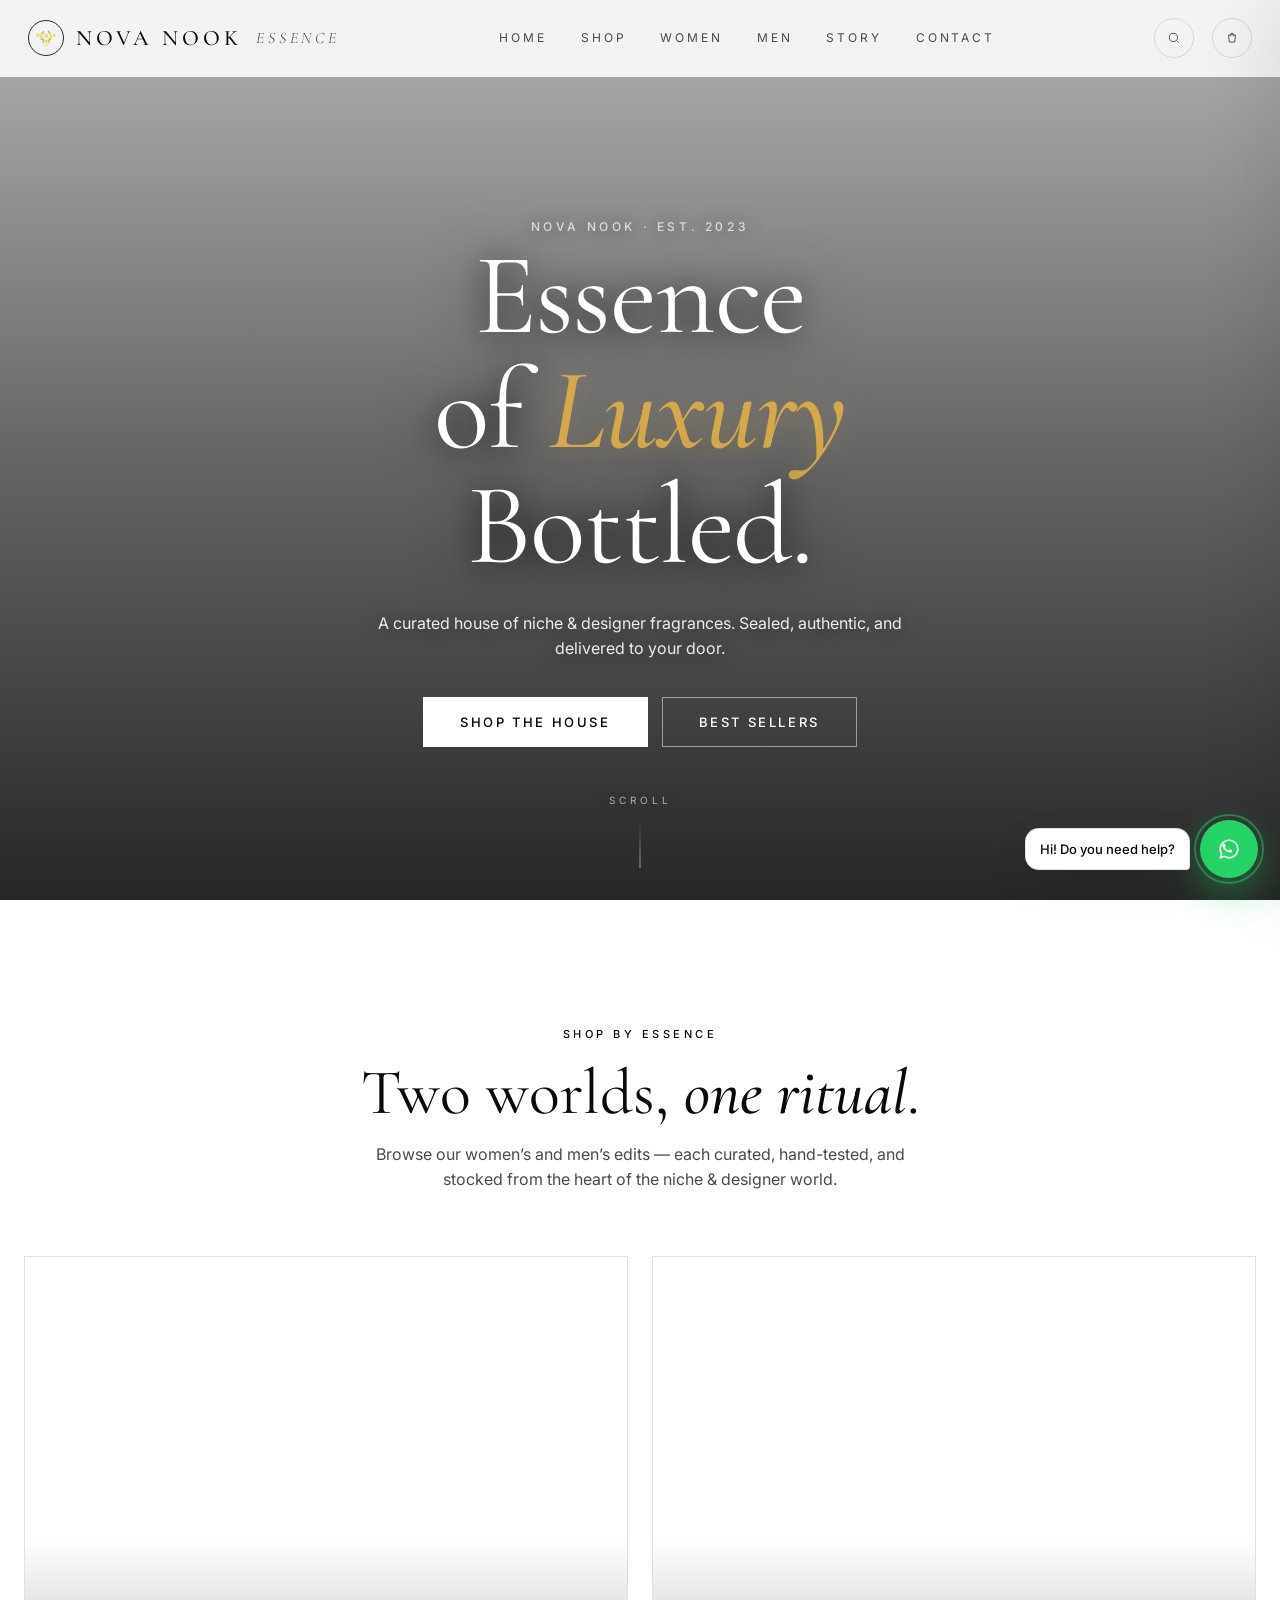
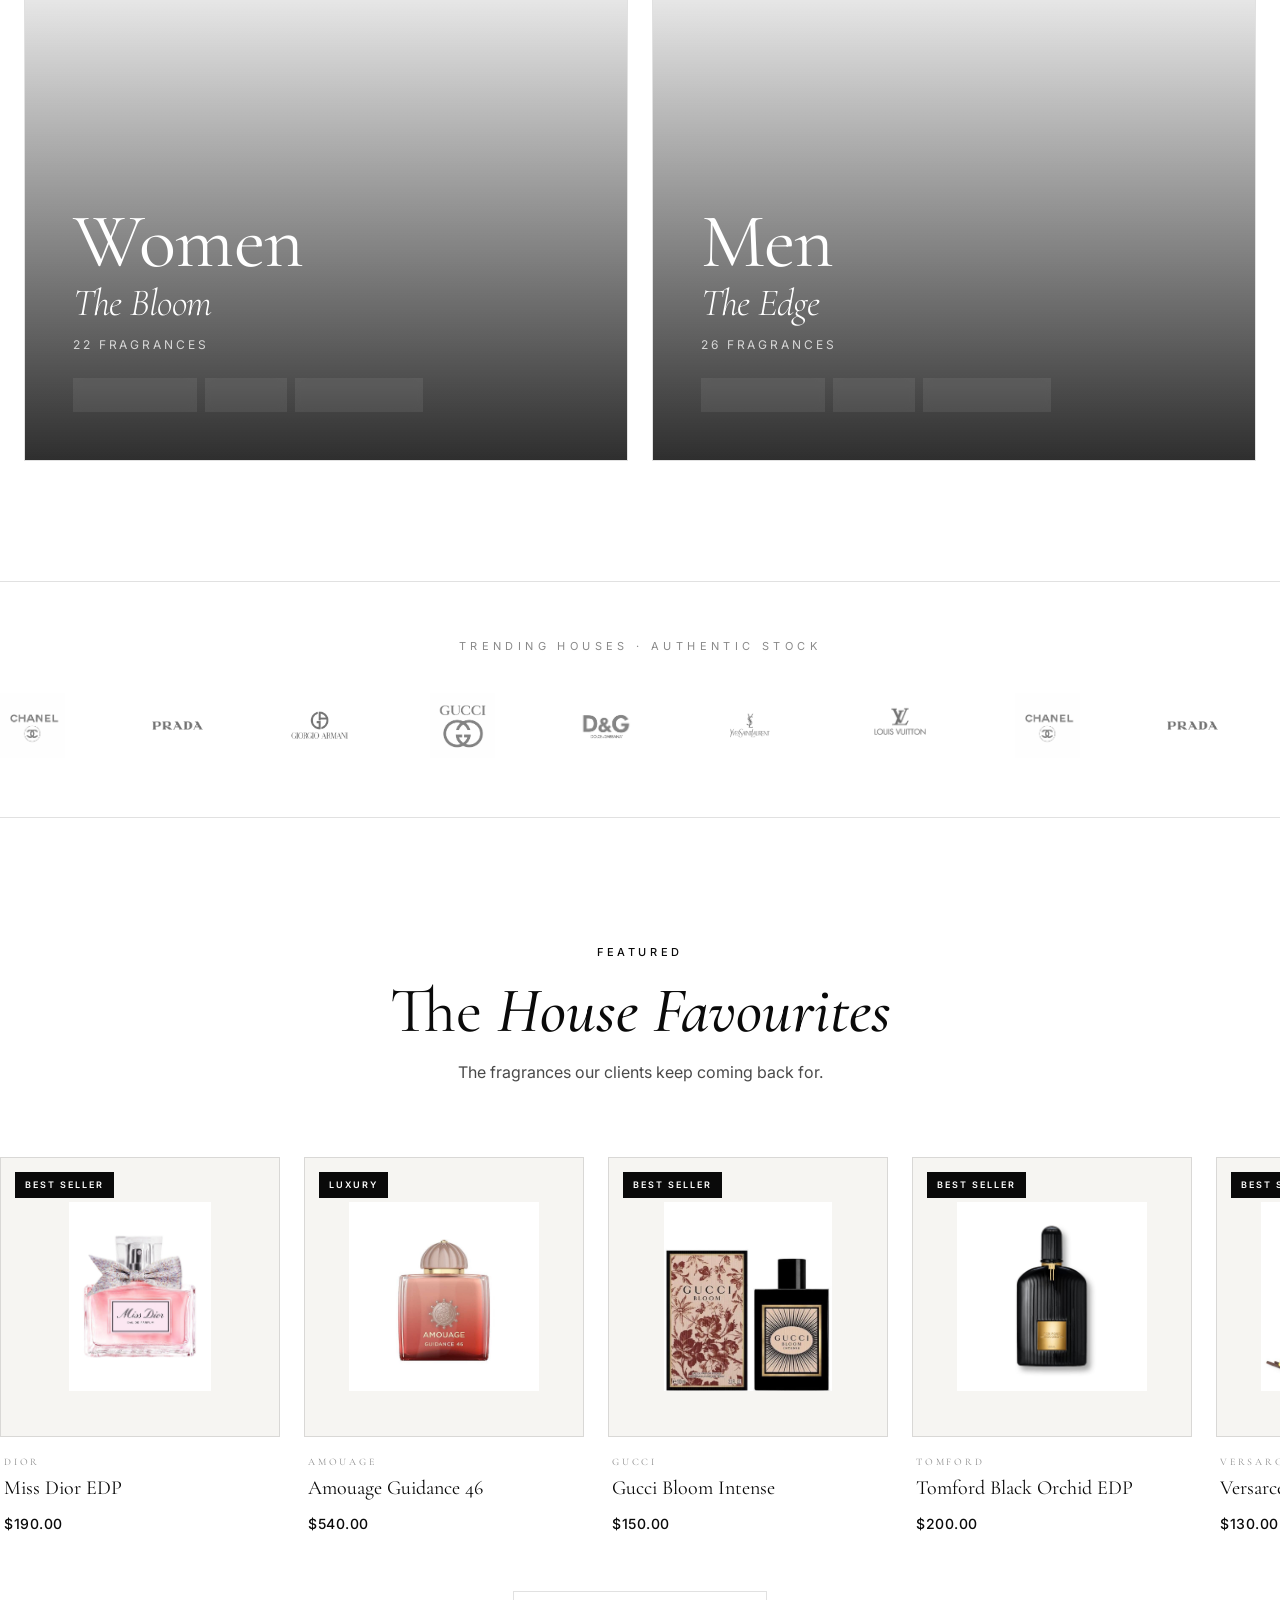
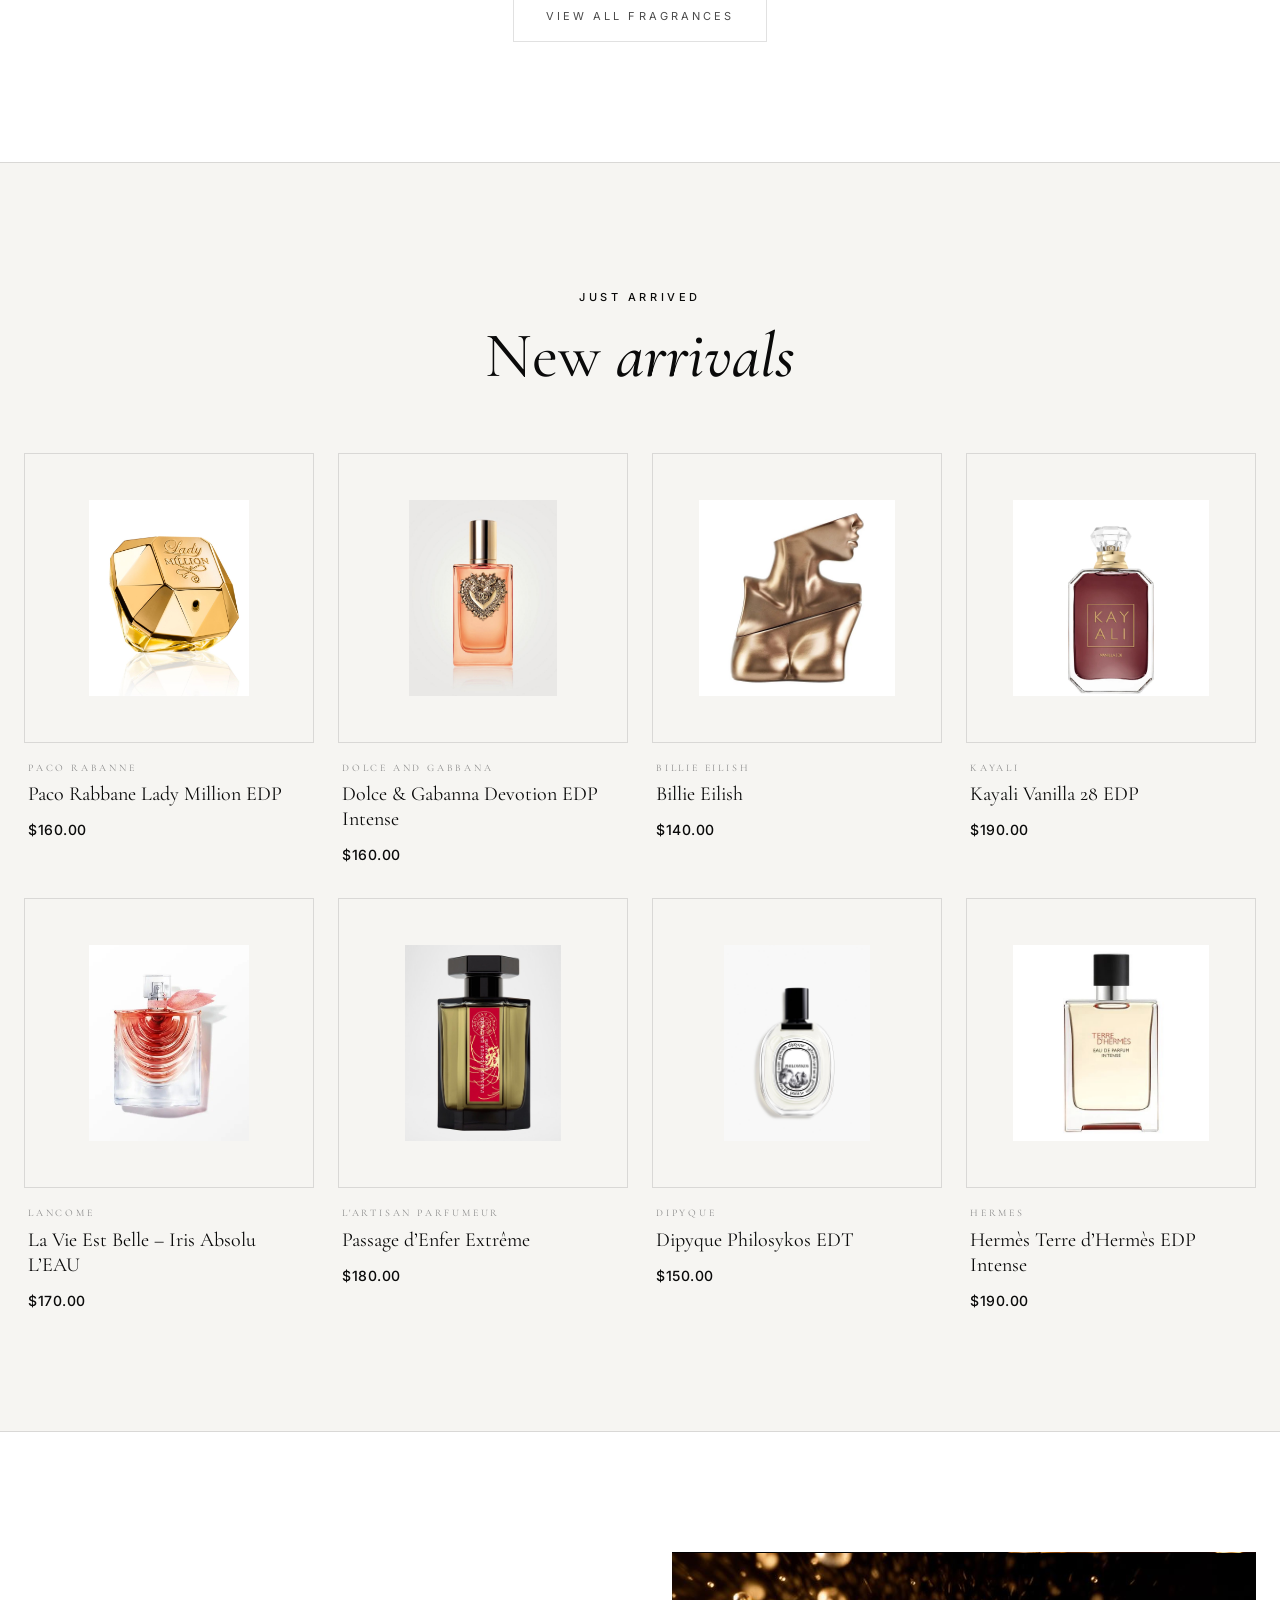
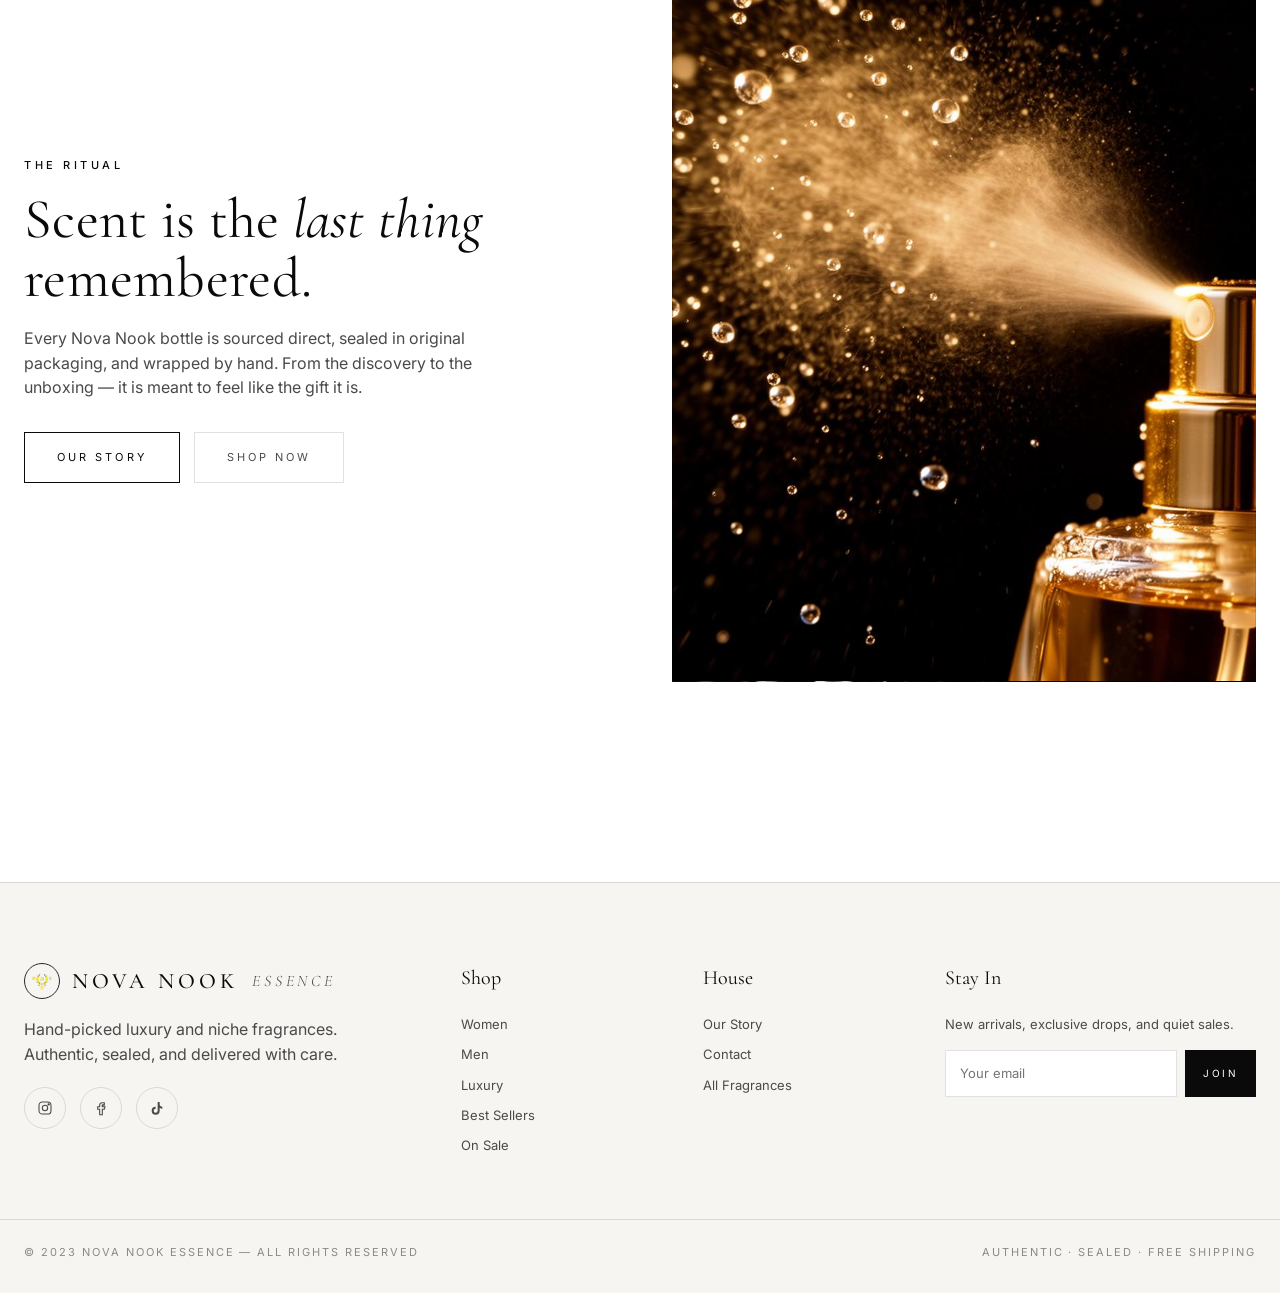
==== commit e43a9718: "Update establishment year and footer text" ====
--- a/index.html
+++ b/index.html
@@ -44,7 +44,7 @@
   </div>
   
   <div class="hero-inner">
-    <span class="eyebrow">Nova Nook · Est. 2025</span>
+    <span class="eyebrow">Nova Nook · Est. 2023</span>
     <h1>
       <span class="reveal"><span>Essence</span></span><br>
       <span class="reveal"><span>of <i class="gold">Luxury</i></span></span><br>
@@ -204,8 +204,8 @@
     </div>
   </div>
   <div class="container foot-bottom">
-    <span>© 2026 Nova Nook Essence — All rights reserved</span>
-    <span>Authentic · Sealed · Delivered</span>
+    <span>© 2023 Nova Nook Essence — All rights reserved</span>
+    <span>Authentic · Sealed · Free Shipping</span>
   </div>
 </footer>
 <script>window.WEB3FORMS_KEY="56ca49b4-0c91-4baa-a76f-22362f5b4c5b";</script>
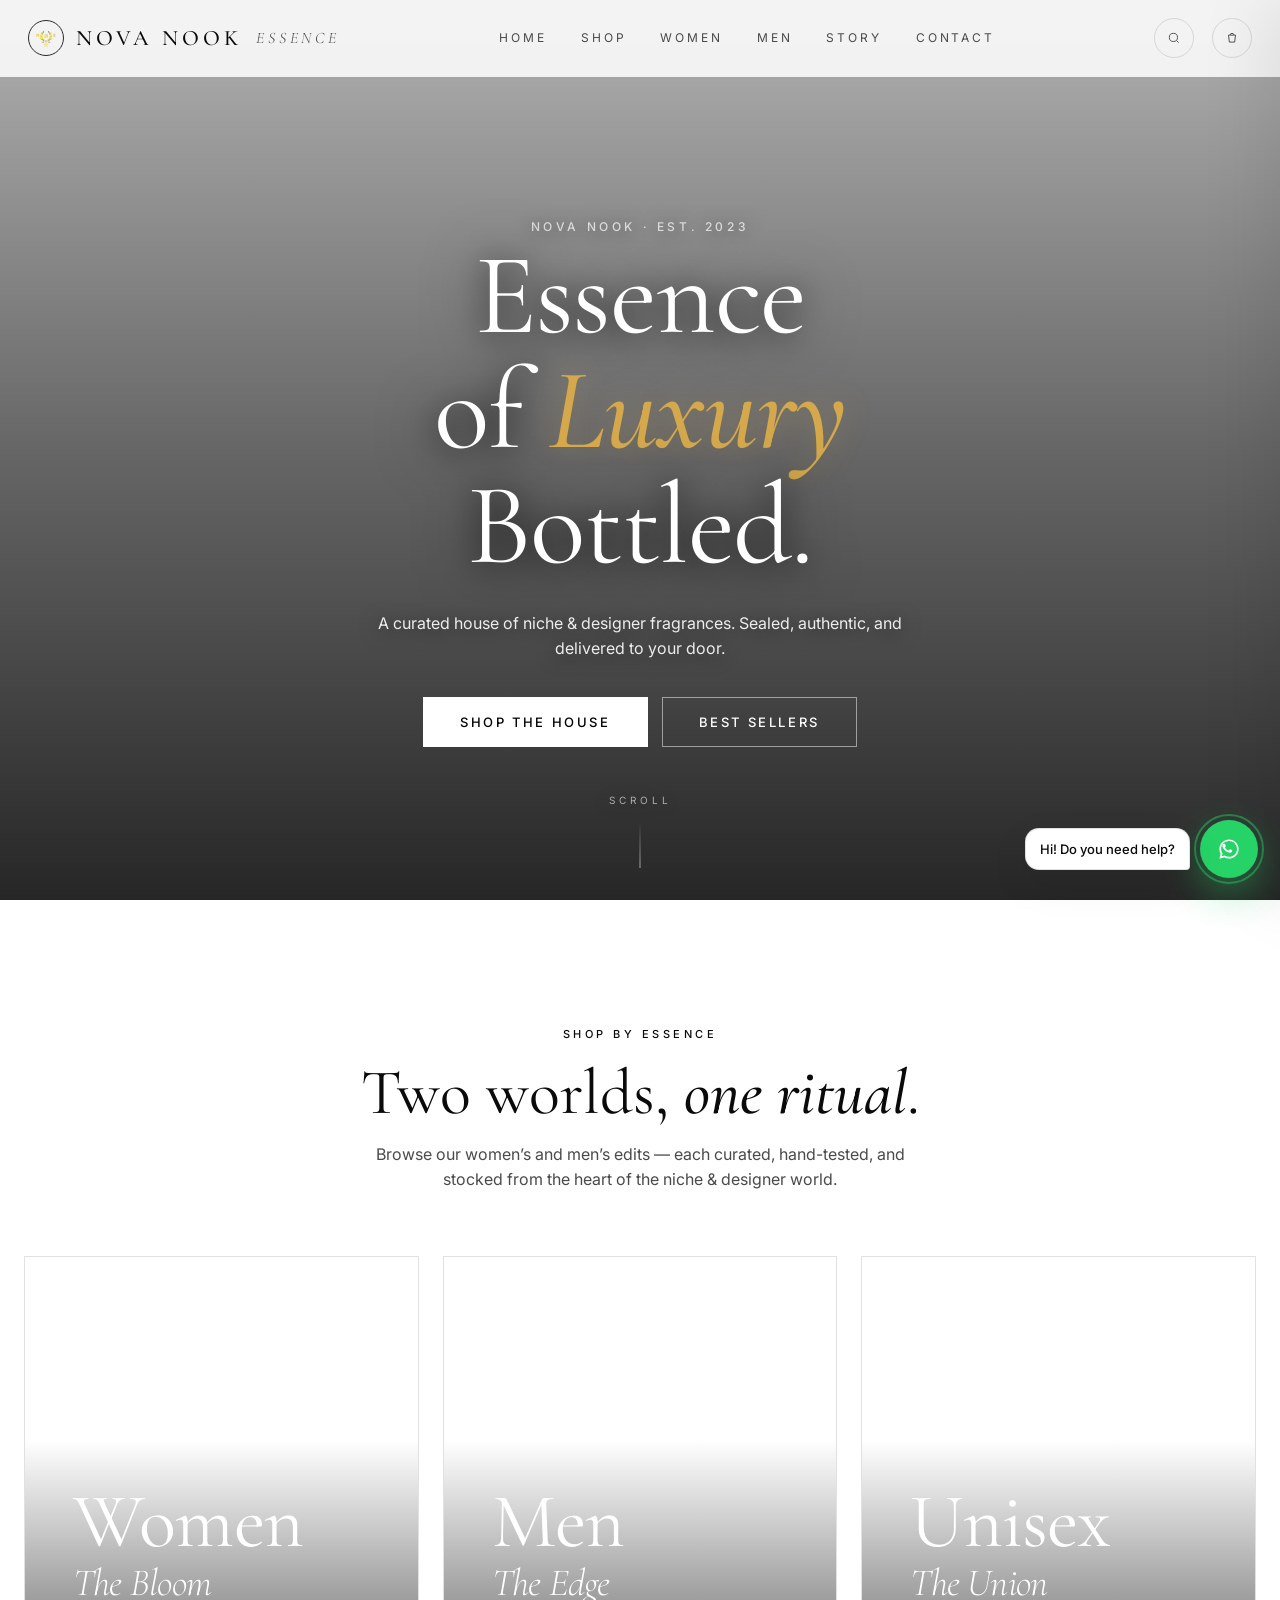
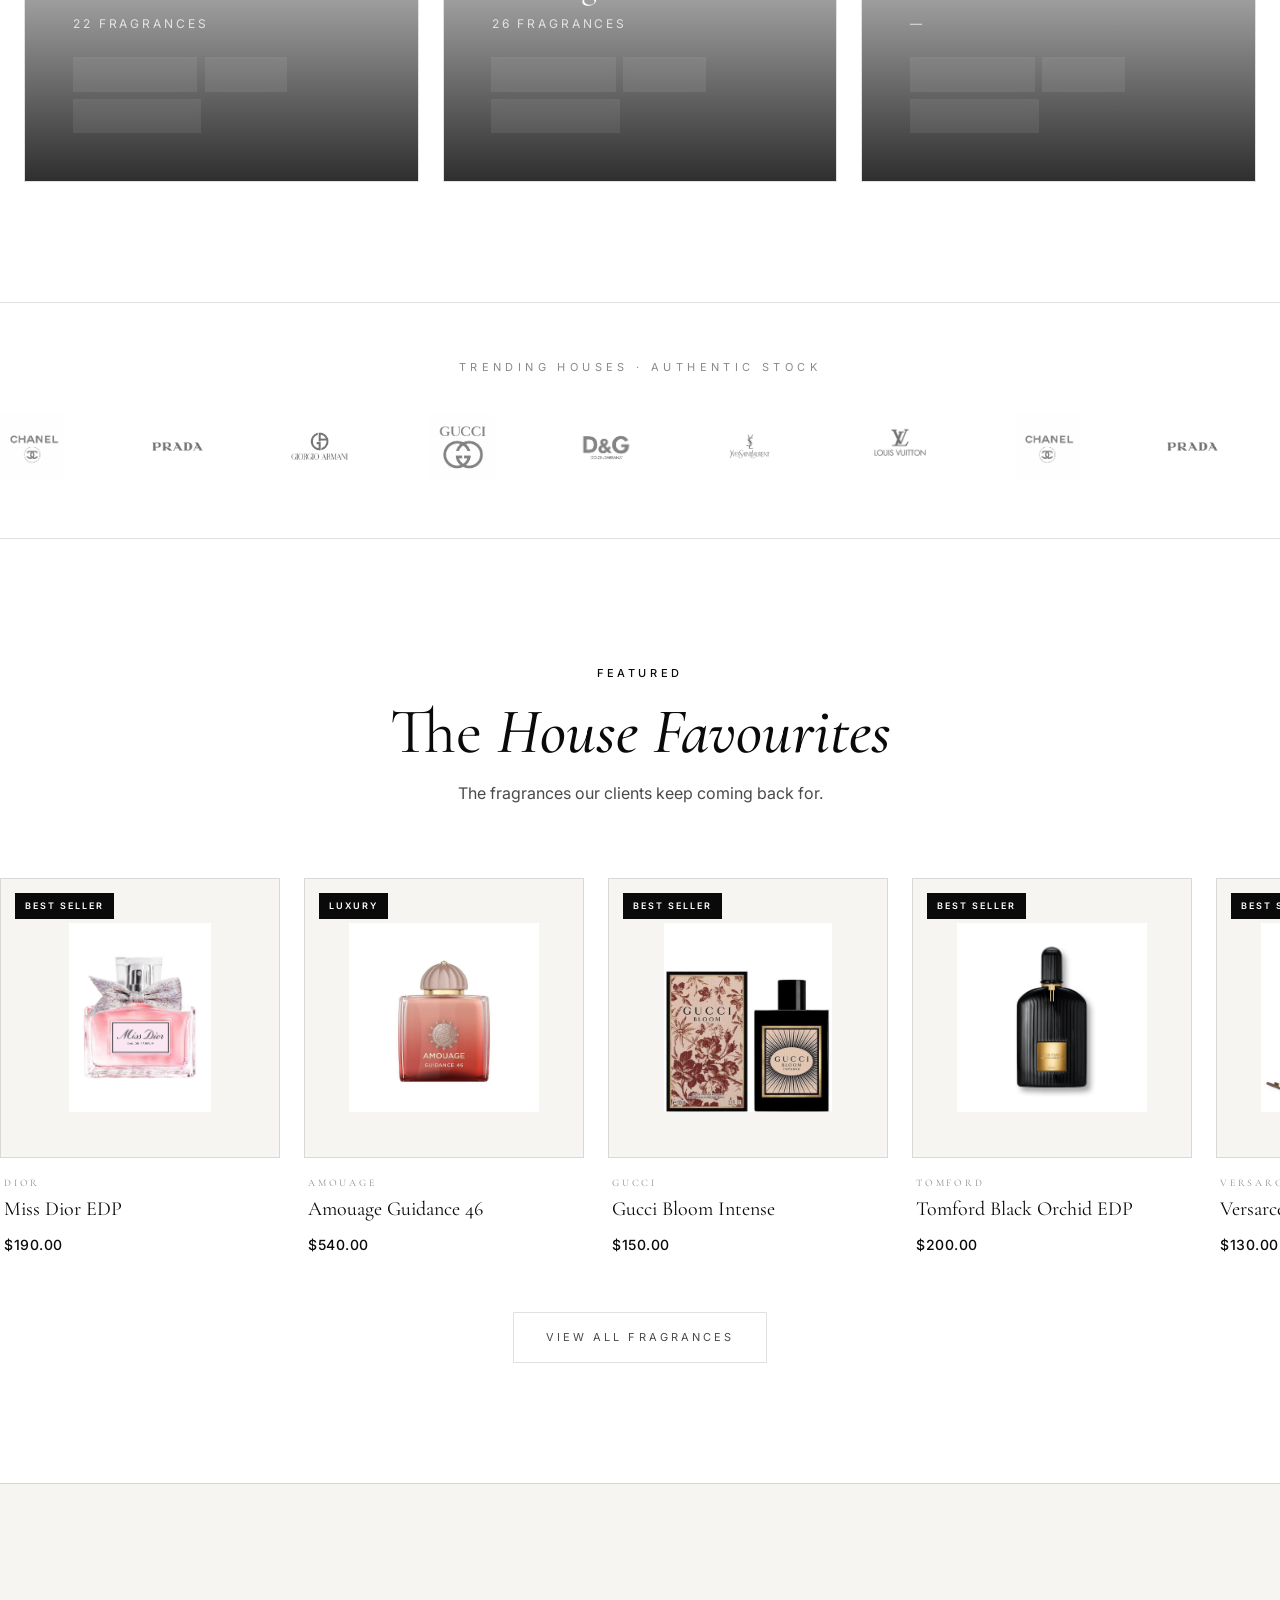
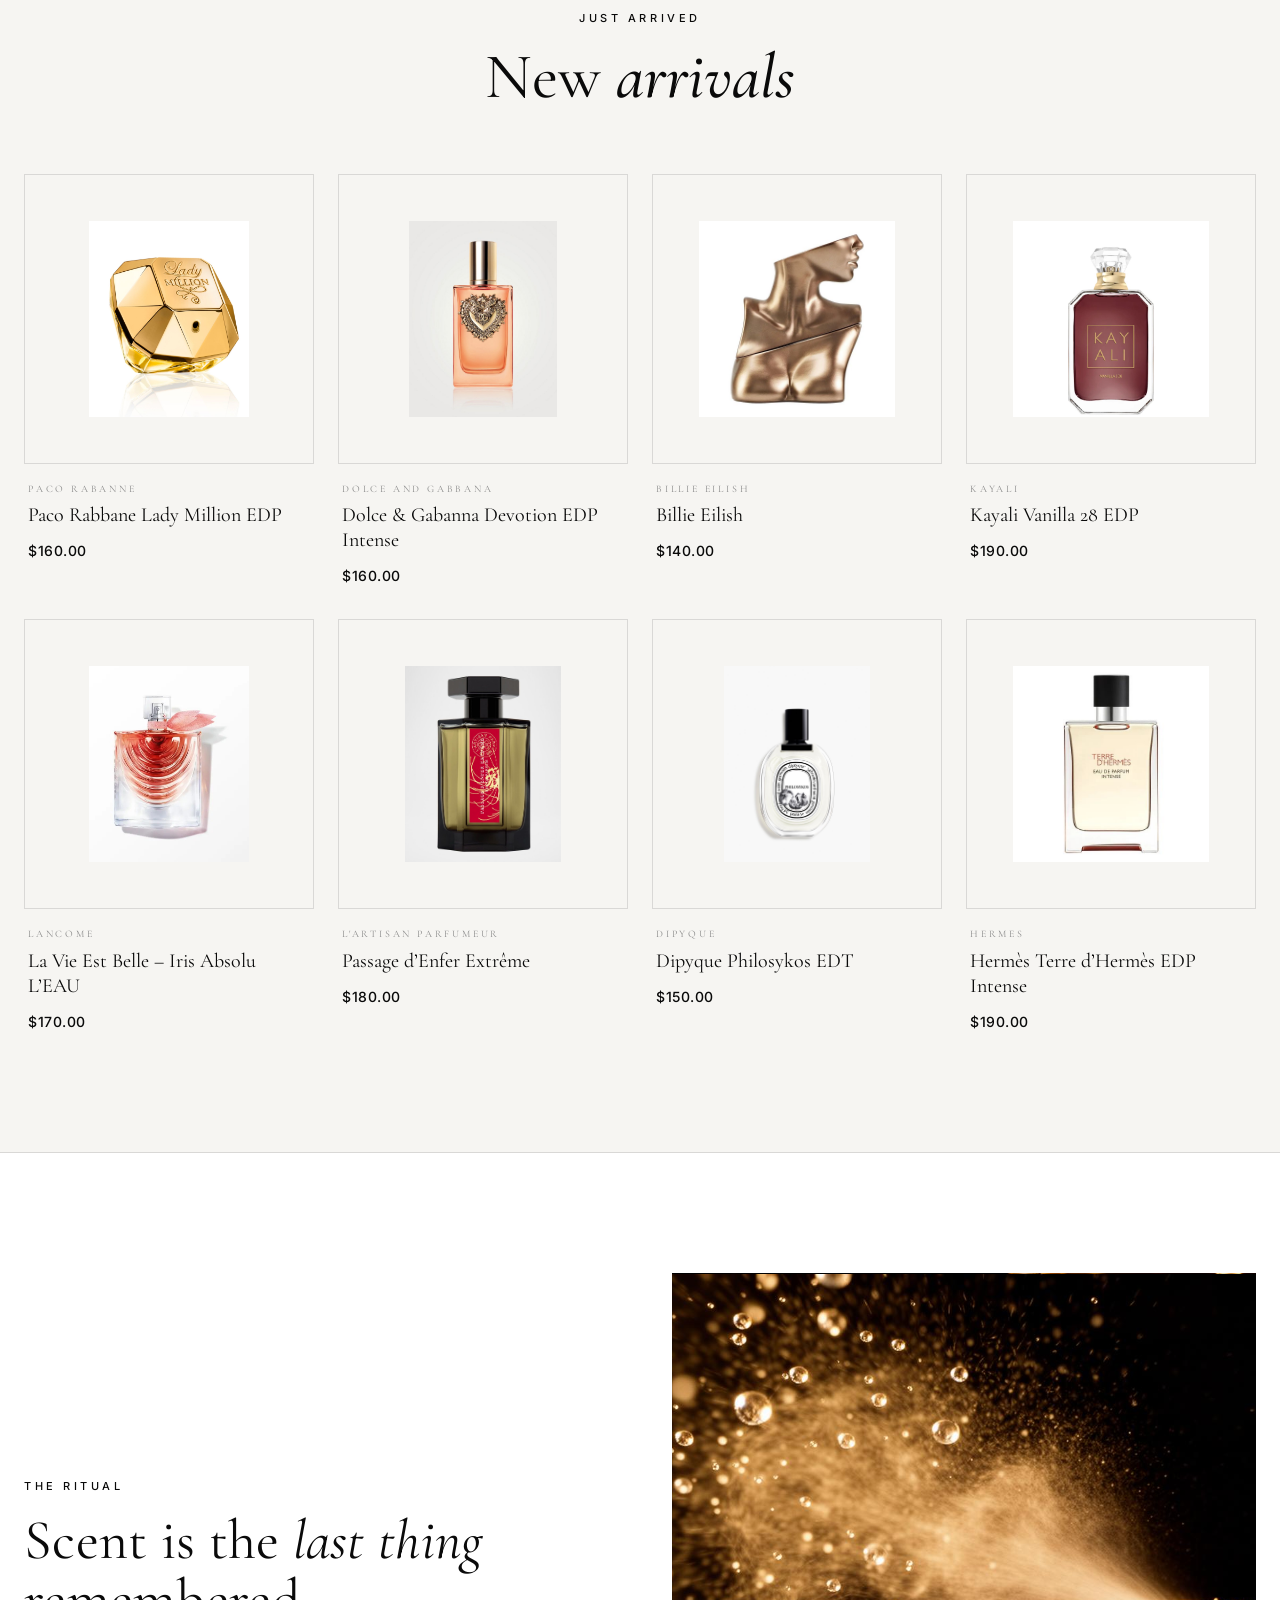
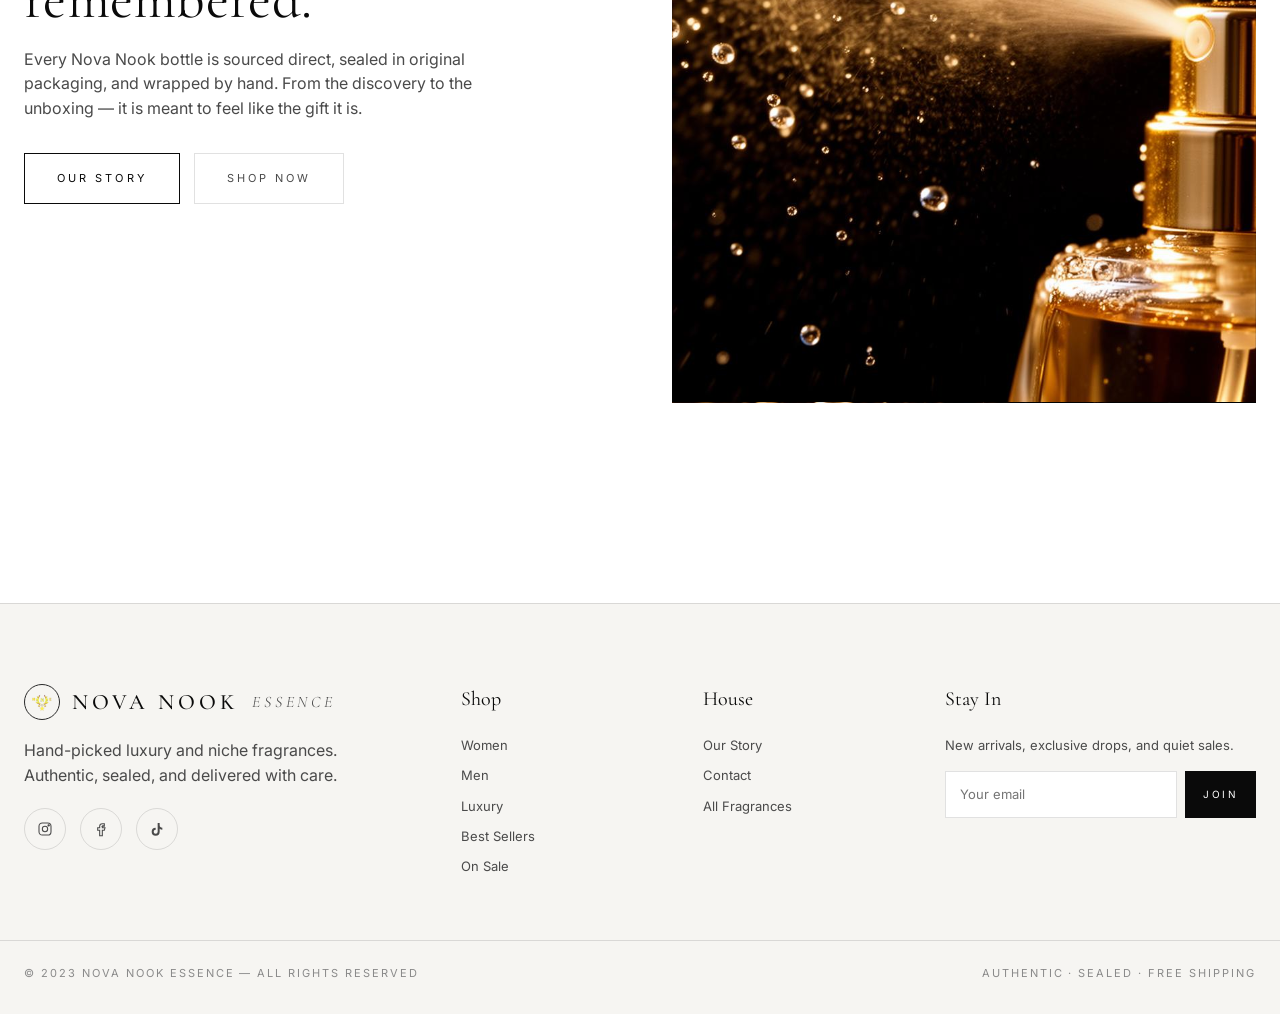
==== commit 44c3f492: "Add unisex section and update WhatsApp links Added a unisex section with a video and updated WhatsAp" ====
--- a/index.html
+++ b/index.html
@@ -92,6 +92,16 @@
           </div>
         </div>
       </a>
+        <a class="gender-card" href="shop.html?gender=unisex">
+        <video src="assets/hero/unisex.mp4" autoplay muted loop playsinline></video>
+        <div class="content">
+          <h3>Unisex<em>The Union</em></h3>
+          <span class="count" id="unisex-count">—</span>
+          <div class="chips">
+            <span class="chip">Best Sellers</span><span class="chip">Luxury</span><span class="chip">New Arrivals</span>
+          </div>
+        </div>
+      </a>
     </div>
   </div>
 </section>
@@ -212,6 +222,6 @@
 <script src="js/products.js"></script>
 <script src="js/image-overrides.js"></script>
 <script src="js/app.js"></script>
-<a class="wa-fab show" href="https://wa.me/263713660887?text=Hello%20Nova%20Nook%20Essence%2C%20I%20need%20some%20help%20with%20my%20order." target="_blank" rel="noopener" aria-label="Chat on WhatsApp"><span class="wa-btn"><svg width="28" height="28" viewBox="0 0 32 32" fill="currentColor" aria-hidden="true"><path d="M19.11 17.27c-.27-.14-1.62-.8-1.87-.89-.25-.09-.43-.14-.62.14-.18.27-.71.89-.87 1.07-.16.18-.32.2-.59.07-.27-.14-1.15-.42-2.19-1.35-.81-.72-1.36-1.62-1.52-1.89-.16-.27-.02-.42.12-.55.12-.12.27-.32.41-.48.14-.16.18-.27.27-.45.09-.18.05-.34-.02-.48-.07-.14-.62-1.49-.85-2.04-.22-.54-.45-.46-.62-.47l-.53-.01c-.18 0-.48.07-.73.34-.25.27-.96.94-.96 2.28 0 1.35.98 2.65 1.12 2.83.14.18 1.93 2.94 4.67 4.13.65.28 1.16.45 1.56.58.65.21 1.25.18 1.72.11.52-.08 1.62-.66 1.85-1.3.23-.64.23-1.18.16-1.3-.07-.12-.25-.18-.52-.32zM16.02 5C9.94 5 5 9.94 5 16.02c0 2.02.55 3.91 1.5 5.54L5 27l5.6-1.47a10.94 10.94 0 0 0 5.42 1.38h.01C22.11 26.91 27 21.97 27 15.9 27 9.93 22.1 5 16.02 5zm0 19.95h-.01a9.07 9.07 0 0 1-4.62-1.27l-.33-.2-3.32.87.89-3.24-.22-.34a9.04 9.04 0 0 1-1.39-4.84c0-5 4.07-9.07 9.08-9.07 2.42 0 4.7.95 6.41 2.66a9.01 9.01 0 0 1 2.66 6.42c0 5-4.08 9.01-9.16 9.01z"/></svg></span><span class="wa-bubble">Hi! Do you need help?</span></a>
+<a class="wa-fab show" href="https://wa.me/263786973556?text=Hello%20Nova%20Nook%20Essence%2C%20I%20need%20some%20help%20with%20my%20order." target="_blank" rel="noopener" aria-label="Chat on WhatsApp"><span class="wa-btn"><svg width="28" height="28" viewBox="0 0 32 32" fill="currentColor" aria-hidden="true"><path d="M19.11 17.27c-.27-.14-1.62-.8-1.87-.89-.25-.09-.43-.14-.62.14-.18.27-.71.89-.87 1.07-.16.18-.32.2-.59.07-.27-.14-1.15-.42-2.19-1.35-.81-.72-1.36-1.62-1.52-1.89-.16-.27-.02-.42.12-.55.12-.12.27-.32.41-.48.14-.16.18-.27.27-.45.09-.18.05-.34-.02-.48-.07-.14-.62-1.49-.85-2.04-.22-.54-.45-.46-.62-.47l-.53-.01c-.18 0-.48.07-.73.34-.25.27-.96.94-.96 2.28 0 1.35.98 2.65 1.12 2.83.14.18 1.93 2.94 4.67 4.13.65.28 1.16.45 1.56.58.65.21 1.25.18 1.72.11.52-.08 1.62-.66 1.85-1.3.23-.64.23-1.18.16-1.3-.07-.12-.25-.18-.52-.32zM16.02 5C9.94 5 5 9.94 5 16.02c0 2.02.55 3.91 1.5 5.54L5 27l5.6-1.47a10.94 10.94 0 0 0 5.42 1.38h.01C22.11 26.91 27 21.97 27 15.9 27 9.93 22.1 5 16.02 5zm0 19.95h-.01a9.07 9.07 0 0 1-4.62-1.27l-.33-.2-3.32.87.89-3.24-.22-.34a9.04 9.04 0 0 1-1.39-4.84c0-5 4.07-9.07 9.08-9.07 2.42 0 4.7.95 6.41 2.66a9.01 9.01 0 0 1 2.66 6.42c0 5-4.08 9.01-9.16 9.01z"/></svg></span><span class="wa-bubble">Hi! Do you need help?</span></a>
 </body>
 </html>
--- a/css/styles.css
+++ b/css/styles.css
@@ -338,6 +338,7 @@
 .gender-split {
   display: grid;
   grid-template-columns: 1fr 1fr;
+  grid-template-columns: 1fr 1fr 1fr;
   gap: 24px;
 }
 
@@ -604,17 +605,30 @@
   .gender-split{grid-template-columns:1fr}
   .gender-card .content{padding:32px}
   section{padding:80px 0}
-  .product-grid{grid-template-columns:repeat(2,1fr);gap:24px 14px}
+  .product-grid{grid-template-columns:repeat(2,1fr);gap:24px 14px} /* ✅ 2 columns */
   .product-info h3{font-size:16px}
   .form-grid{grid-template-columns:1fr}
   .foot-grid{grid-template-columns:1fr;gap:36px}
   .summary{position:static}
   .marquee span{font-size:20px}
 }
+
 @media (max-width:480px){
-  .product-grid{grid-template-columns:1fr}
+  .product-grid{grid-template-columns:1fr 1fr;gap:16px 12px} /* ✅ 2 columns with smaller gap */
+  .product-info h3{font-size:14px}
+  .product-info .brand{font-size:9px}
+  .product-info .price{font-size:12px}
+  .quick-add{font-size:8px;padding:8px}
   .filters{flex-direction:column;align-items:stretch}
   .search{min-width:0}
+  .filters .group{flex-wrap:wrap}
+  .filter-pill{padding:8px 14px;font-size:10px}
+}
+
+/* Even smaller screens - still 2 columns */
+@media (max-width:360px){
+  .product-grid{grid-template-columns:1fr 1fr;gap:12px 10px}
+  .product-info h3{font-size:13px}
 }
 
 /* BRAND LOGO STRIP */
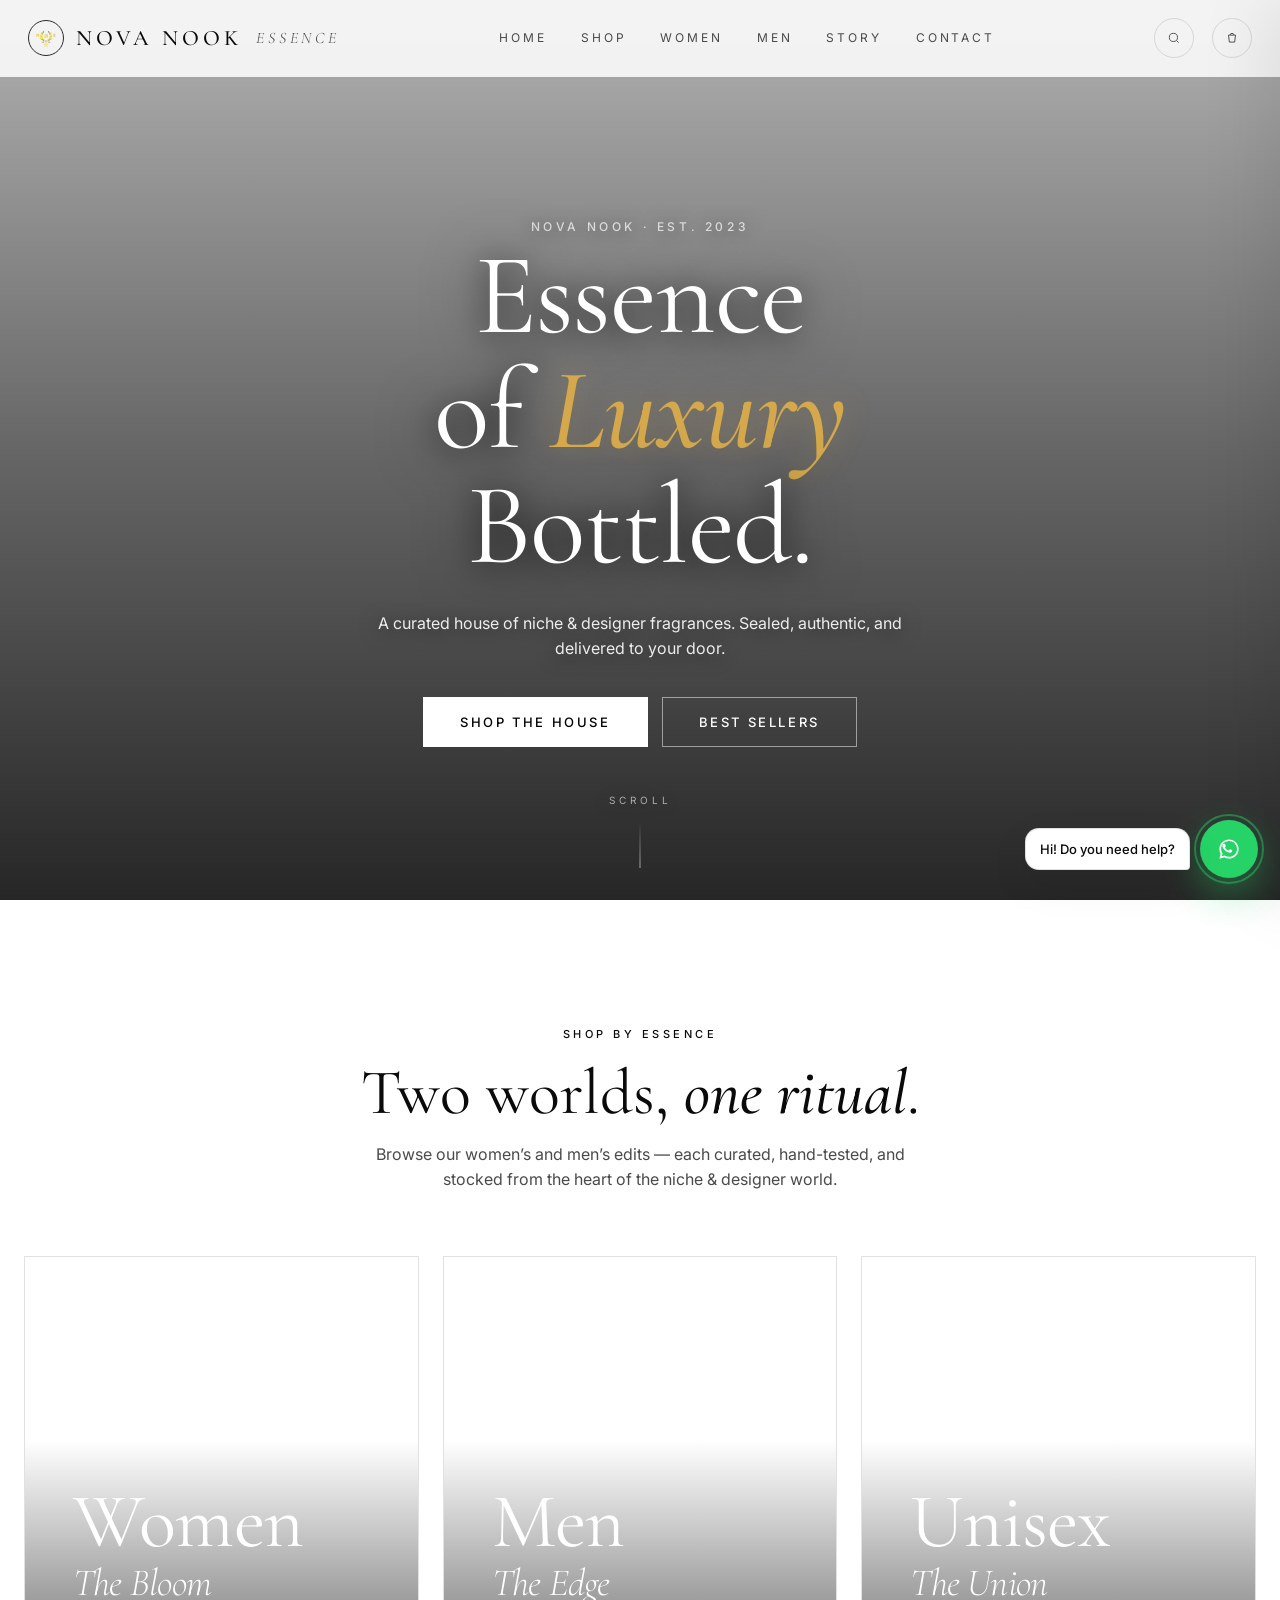
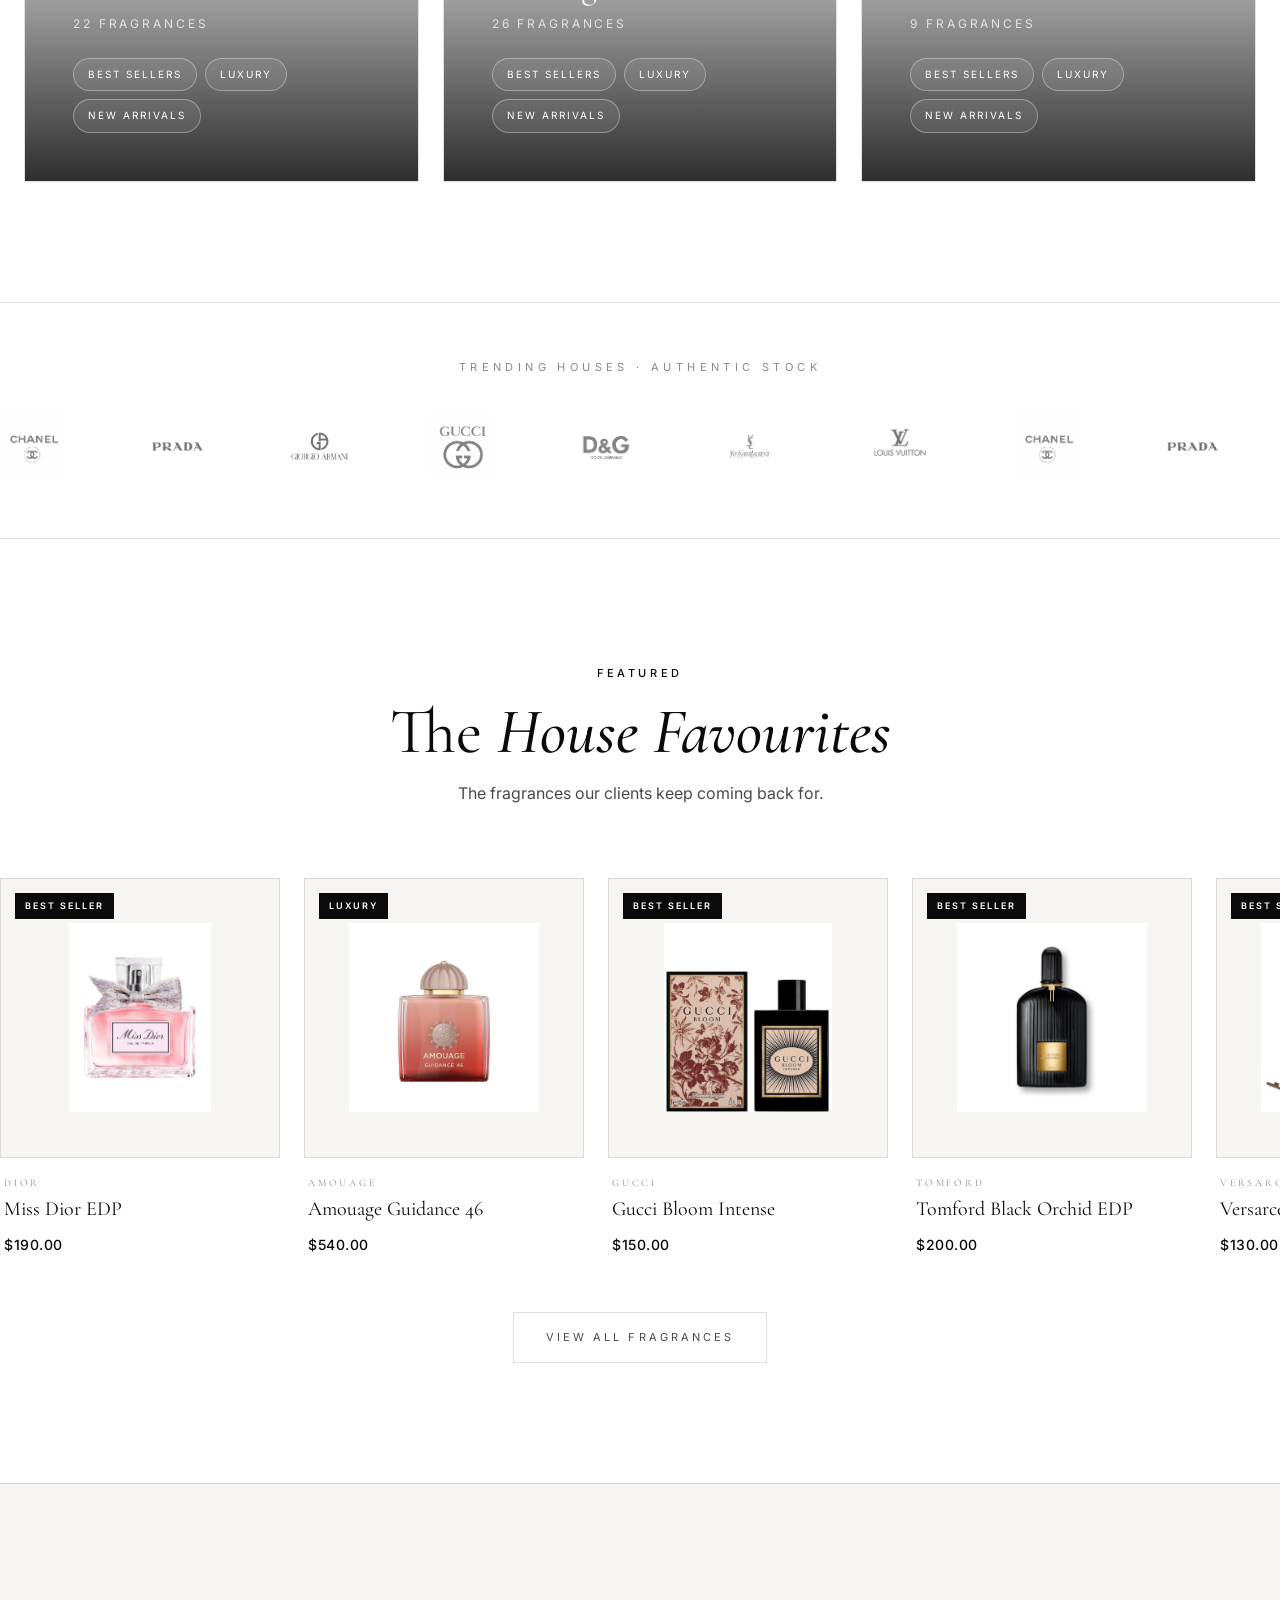
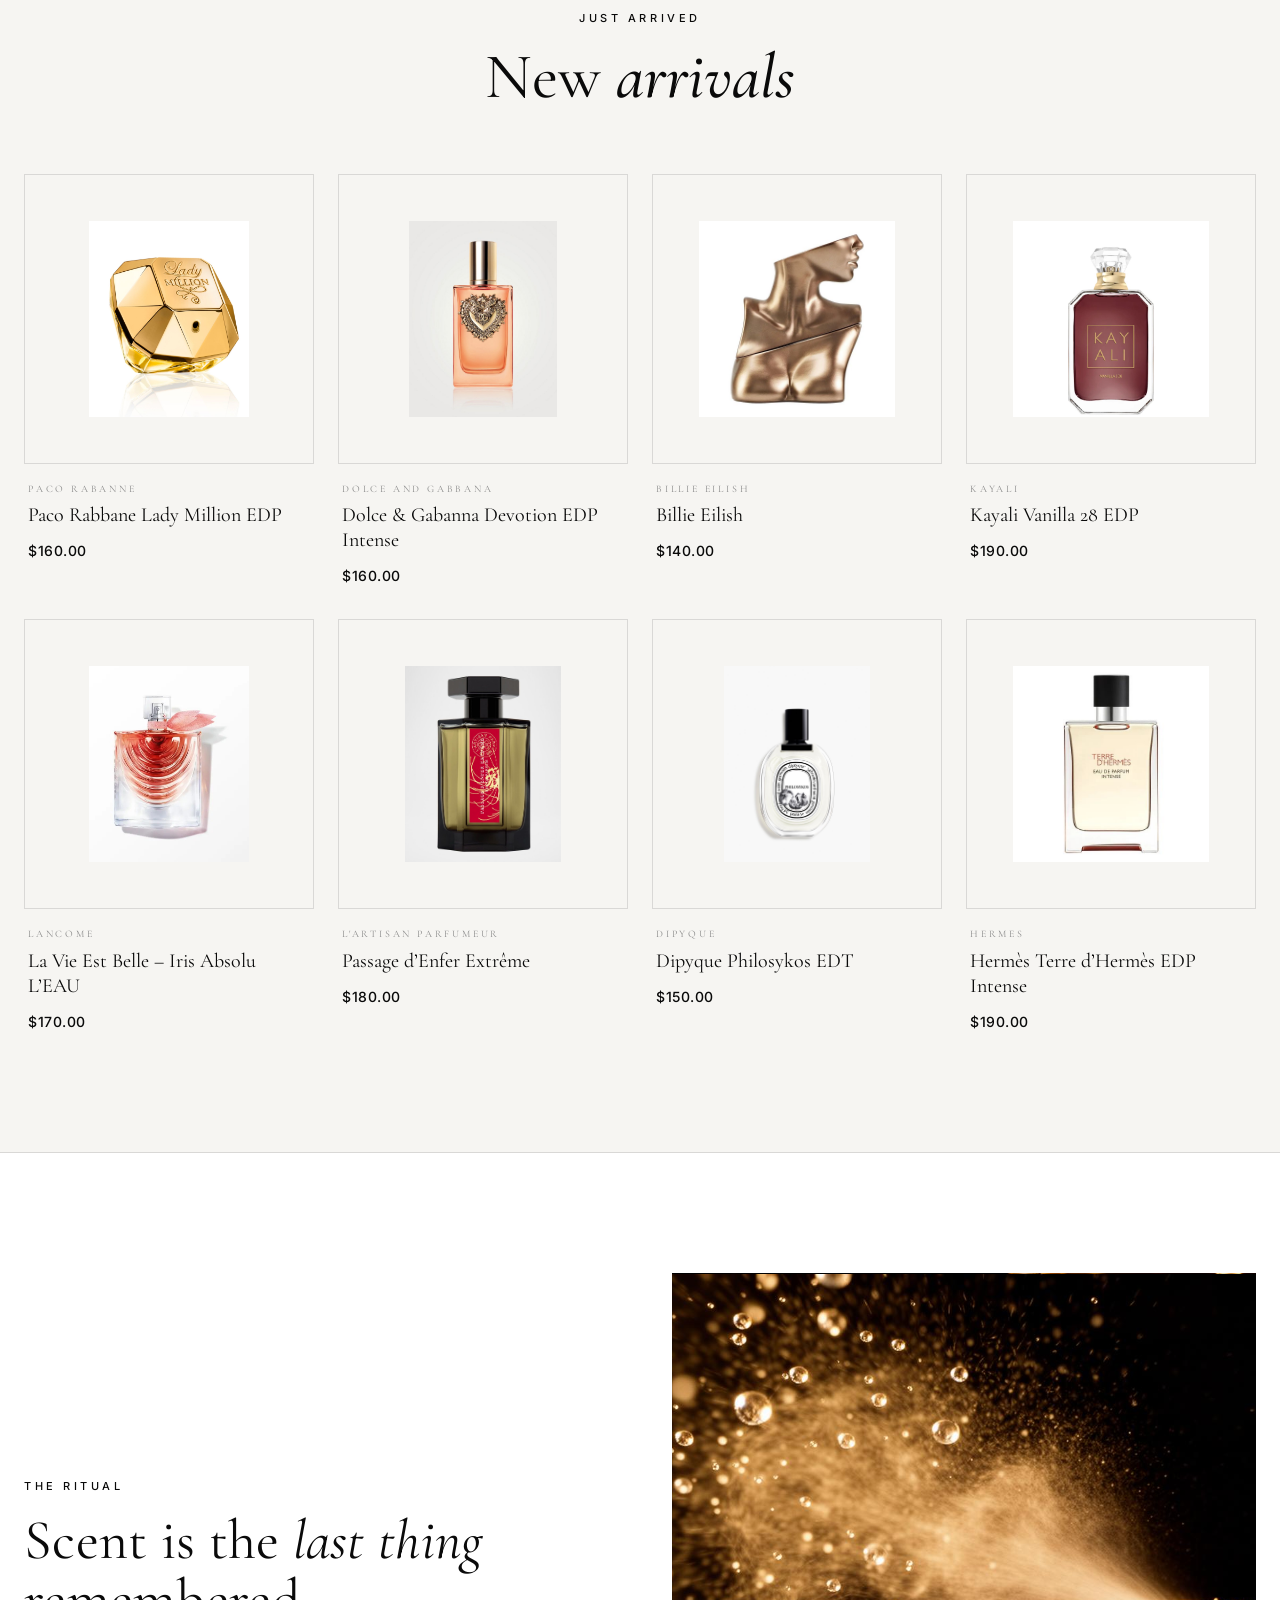
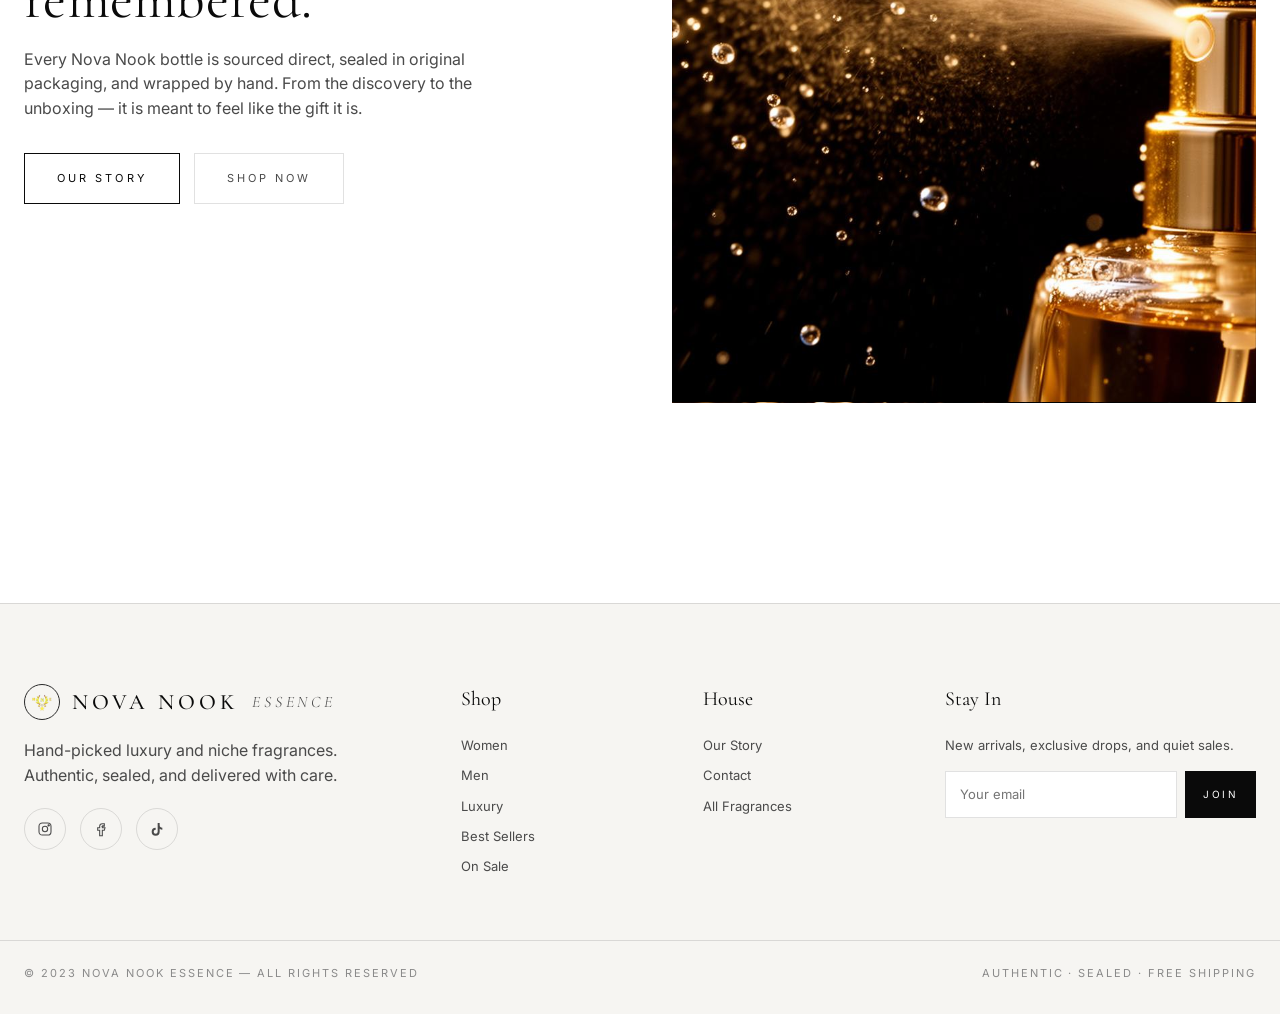
==== commit 020221fe: "Update WEB3FORMS_KEY in index.html" ====
--- a/index.html
+++ b/index.html
@@ -218,7 +218,7 @@
     <span>Authentic · Sealed · Free Shipping</span>
   </div>
 </footer>
-<script>window.WEB3FORMS_KEY="56ca49b4-0c91-4baa-a76f-22362f5b4c5b";</script>
+<script>window.WEB3FORMS_KEY="1cbf20b8-cfce-424b-8312-2f3e230dc9e2";</script>
 <script src="js/products.js"></script>
 <script src="js/image-overrides.js"></script>
 <script src="js/app.js"></script>
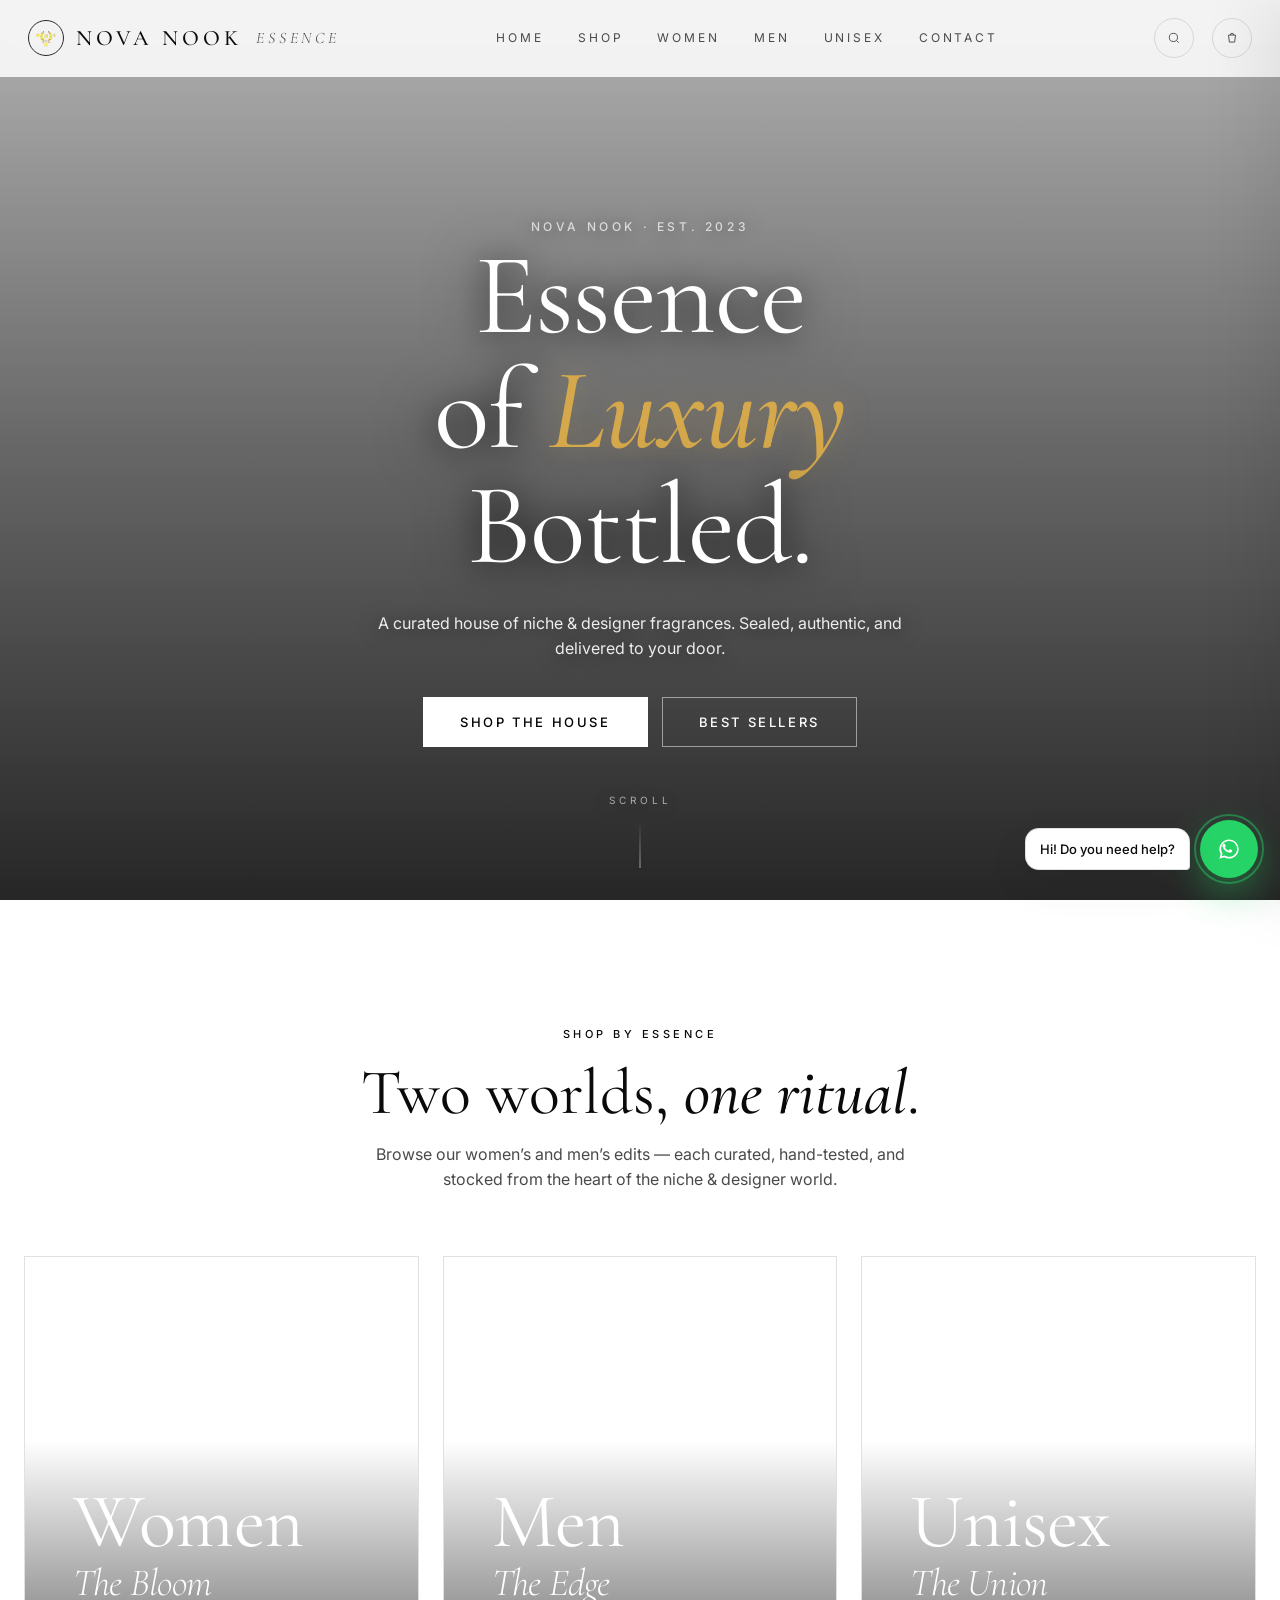
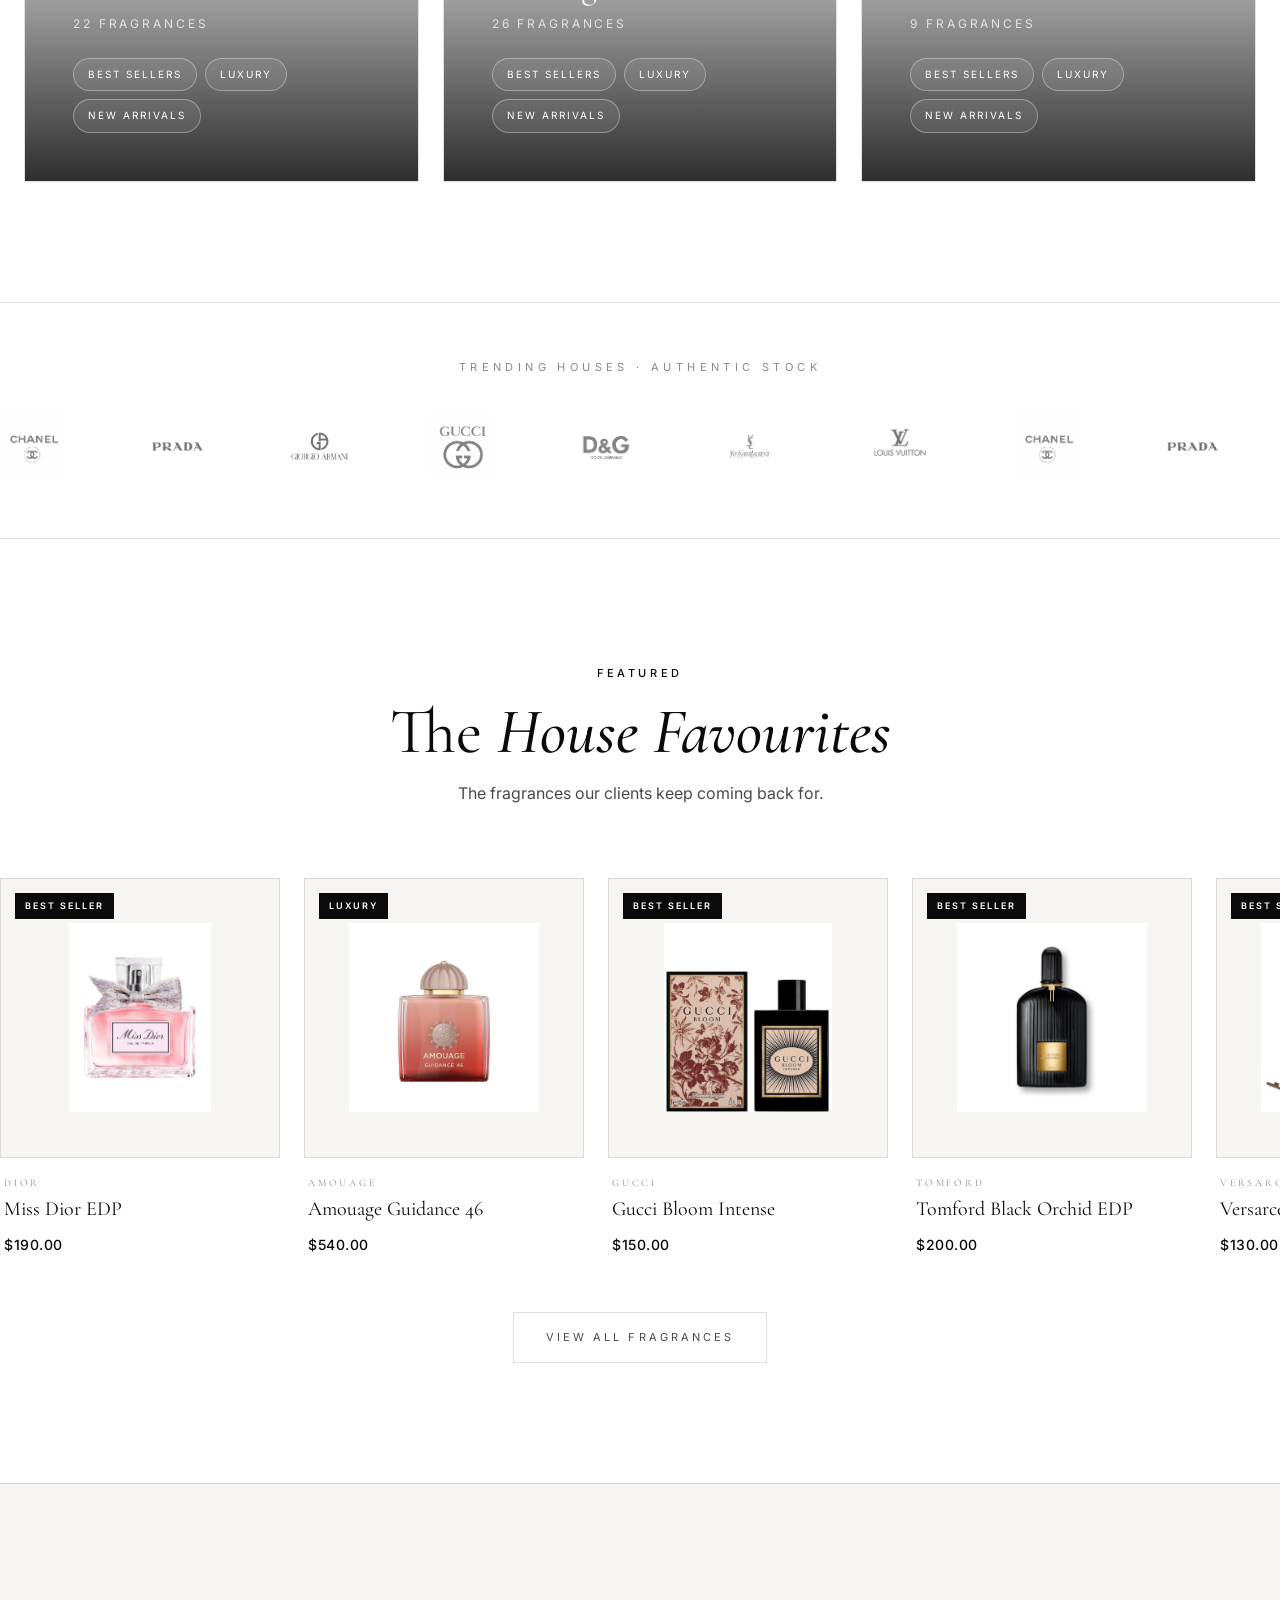
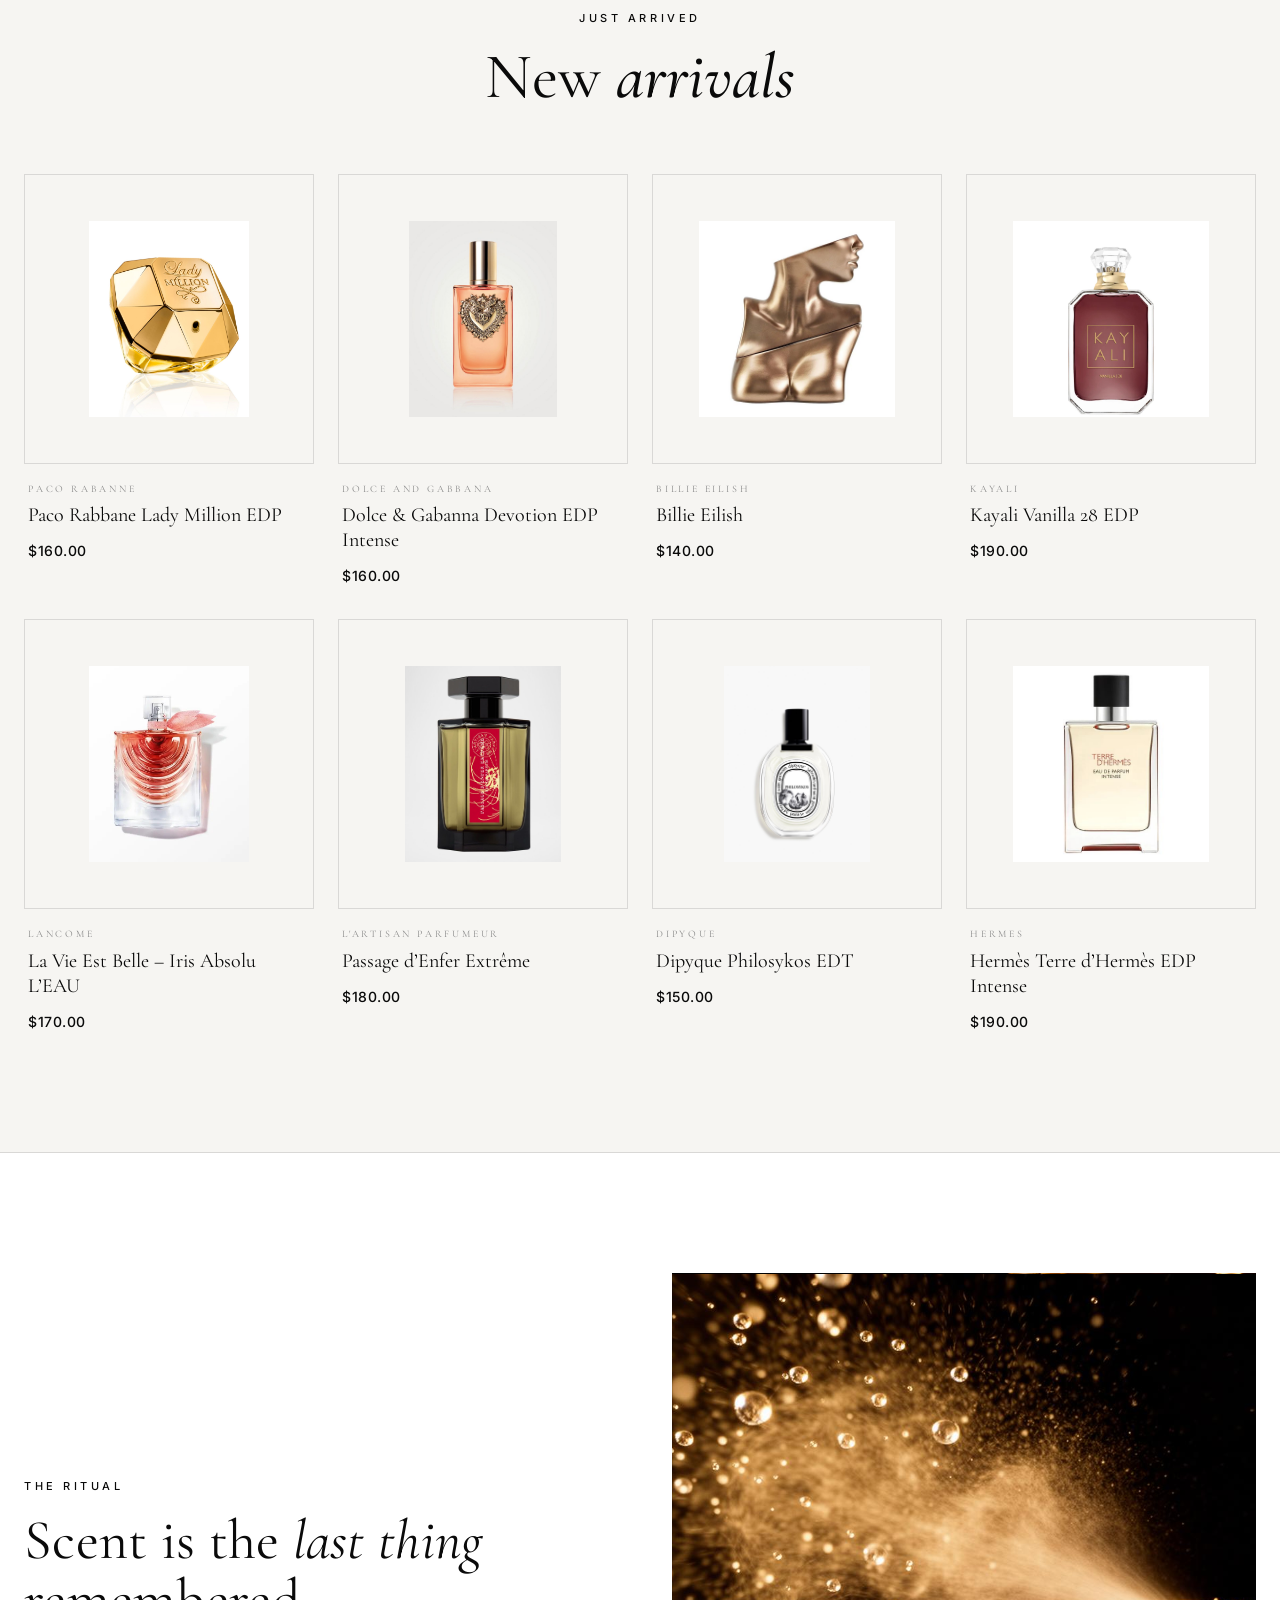
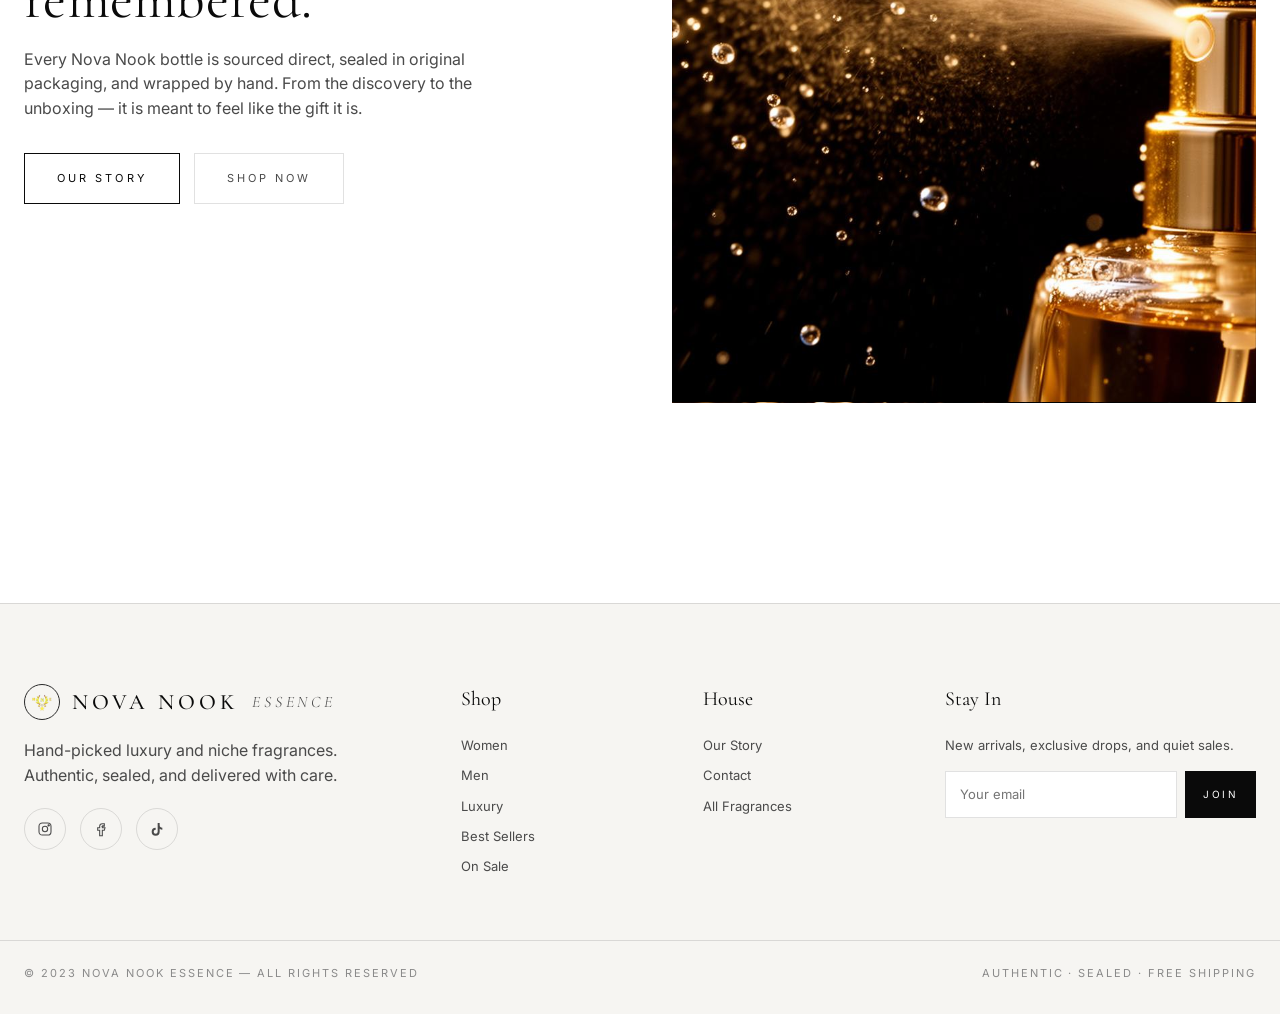
==== commit 85a1d4ef: "Update navigation links in index.html Replaced 'Story' link with 'Unisex' link in navigation." ====
--- a/index.html
+++ b/index.html
@@ -22,7 +22,7 @@
     <a href="shop.html" data-nav="shop">Shop</a>
     <a href="shop.html?gender=women" data-nav="women">Women</a>
     <a href="shop.html?gender=men" data-nav="men">Men</a>
-    <a href="about.html" data-nav="about">Story</a>
+    <a href="shop.html?gender=unisex" data-nav="men">Unisex</a>
     <a href="contact.html" data-nav="contact">Contact</a>
   </nav>
   <div class="nav-actions">
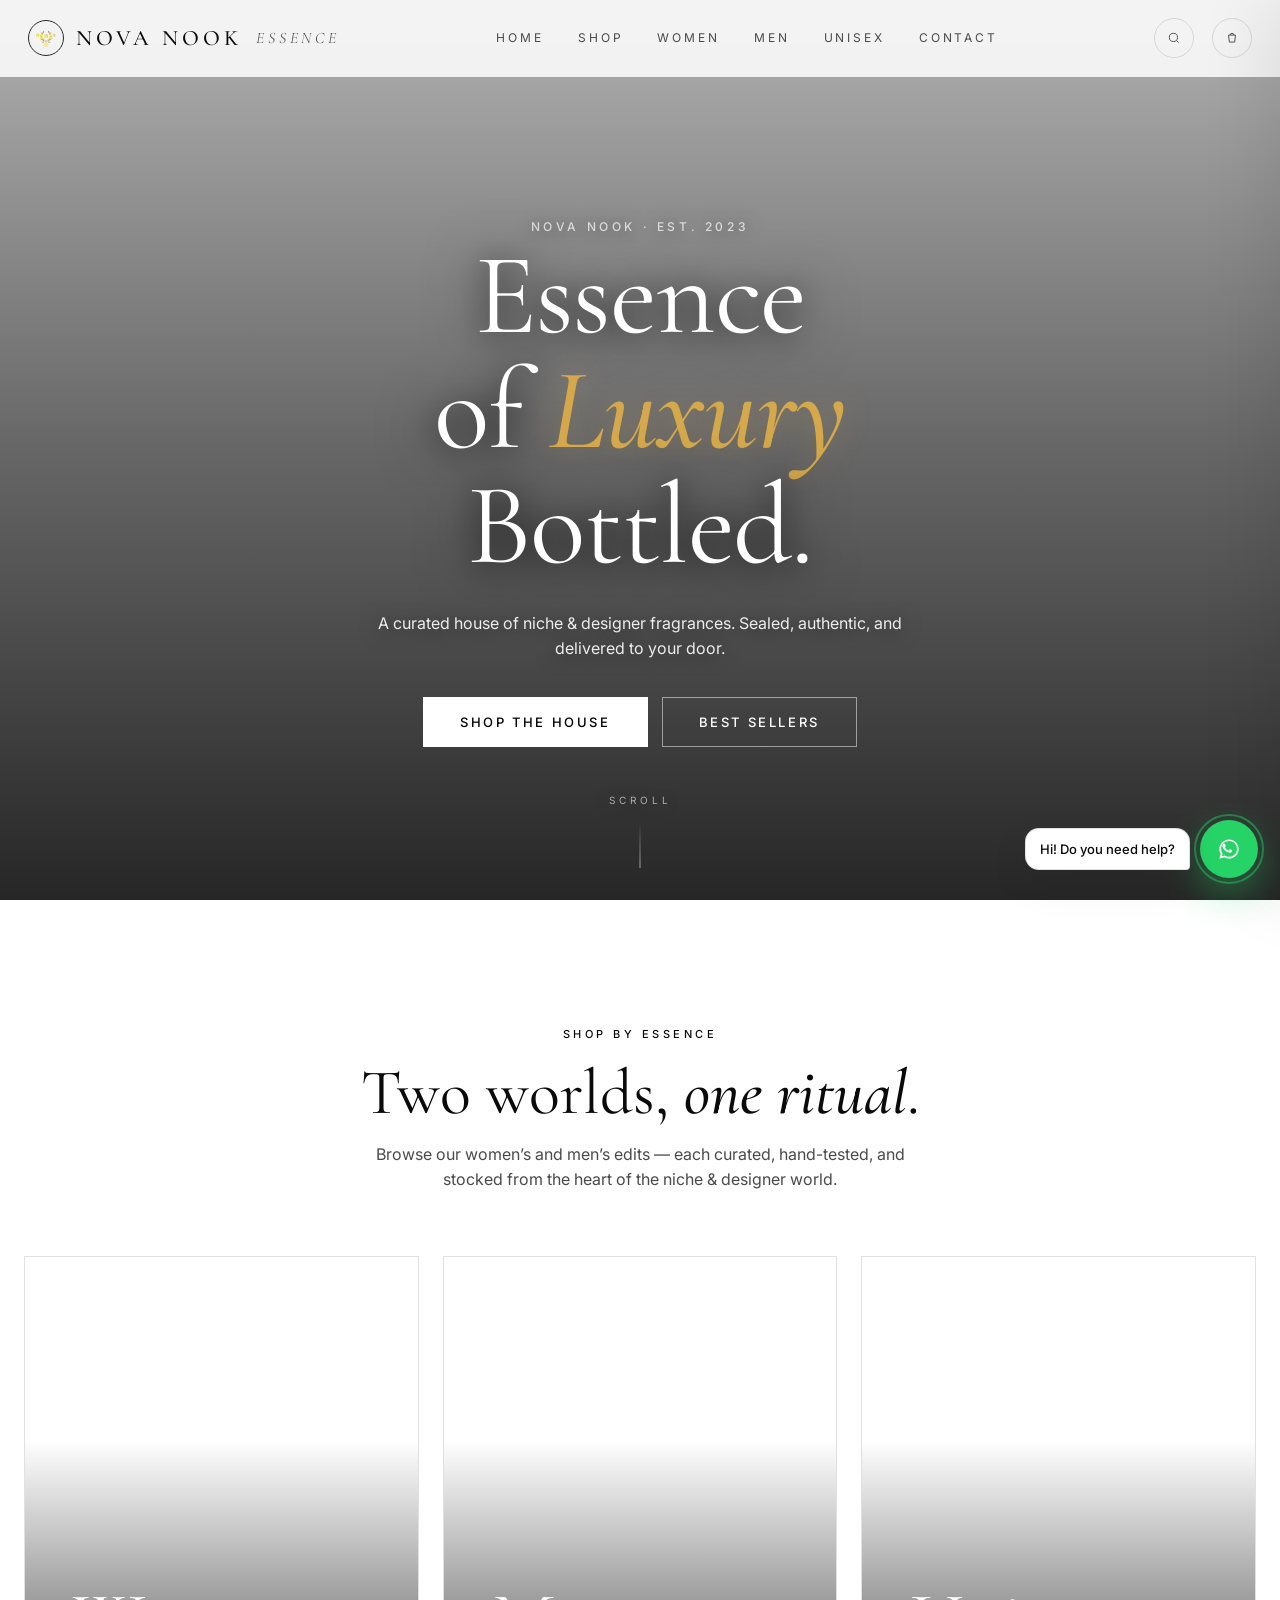
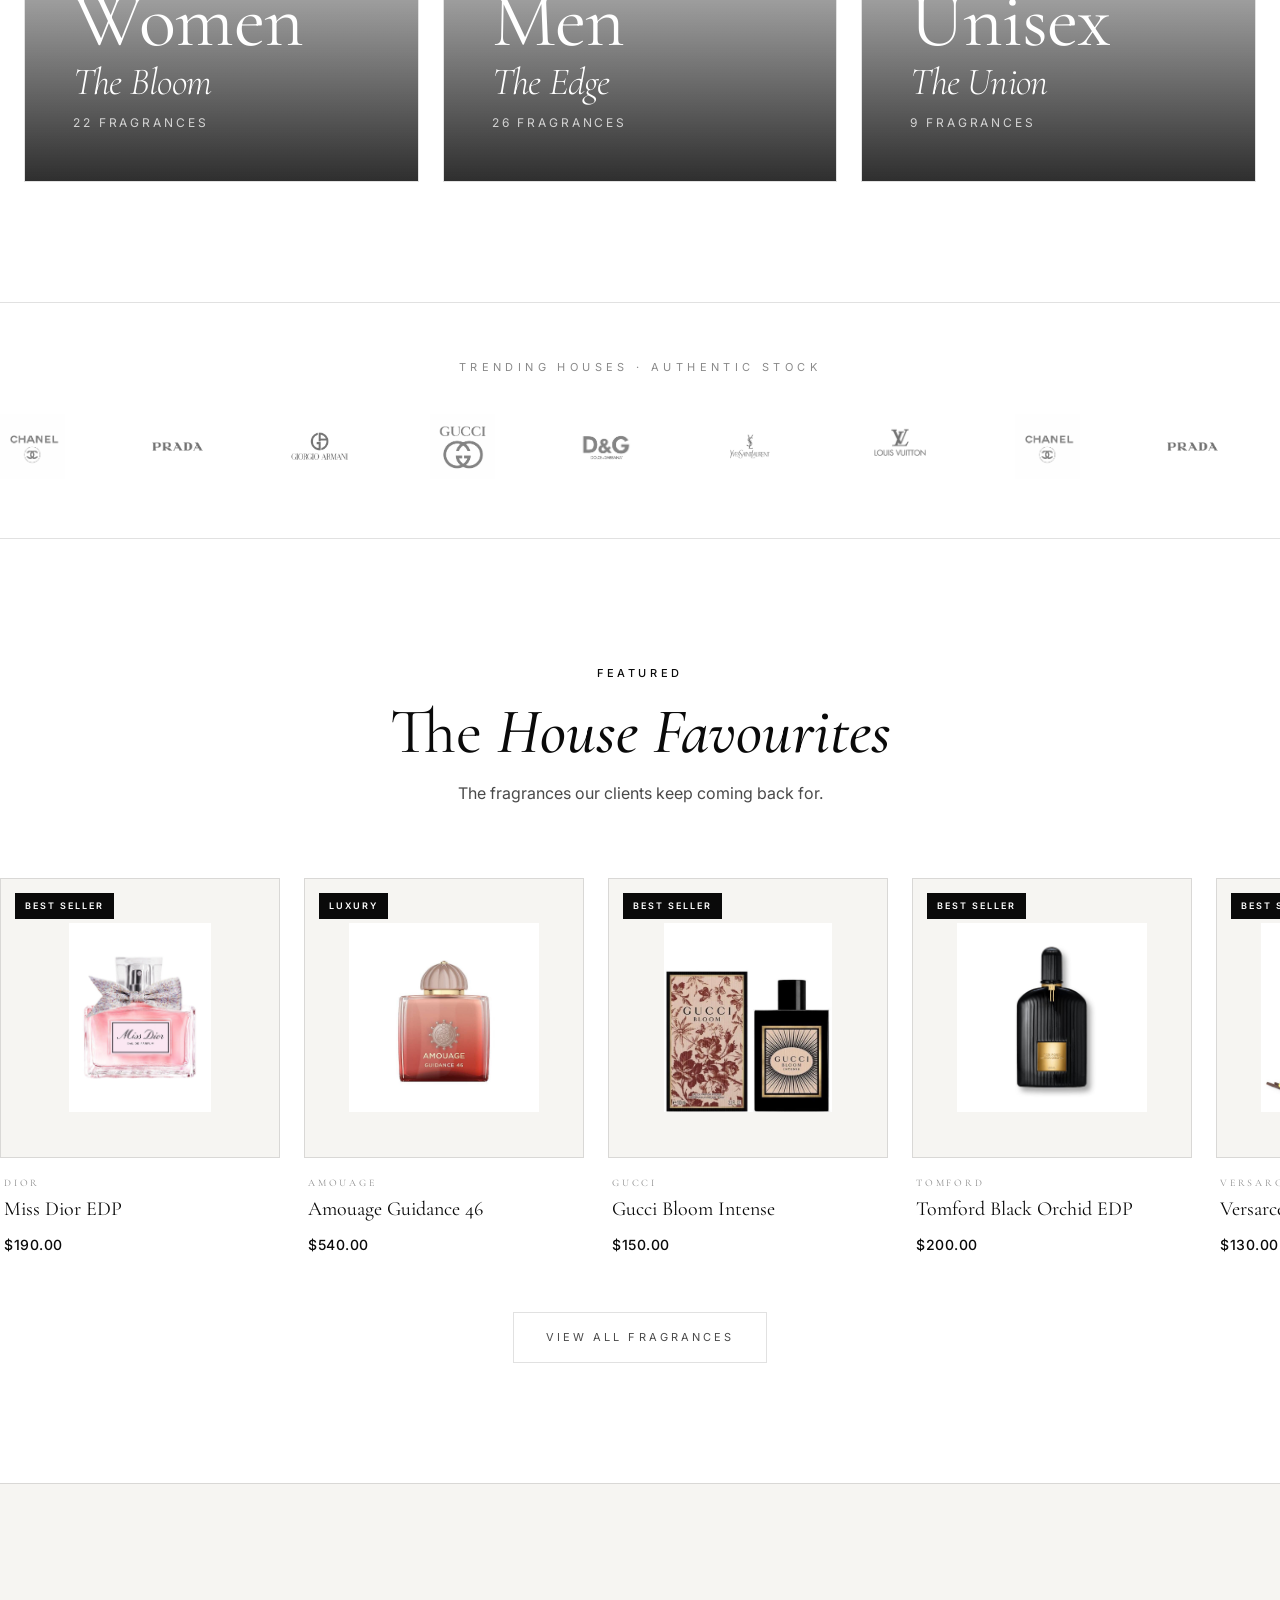
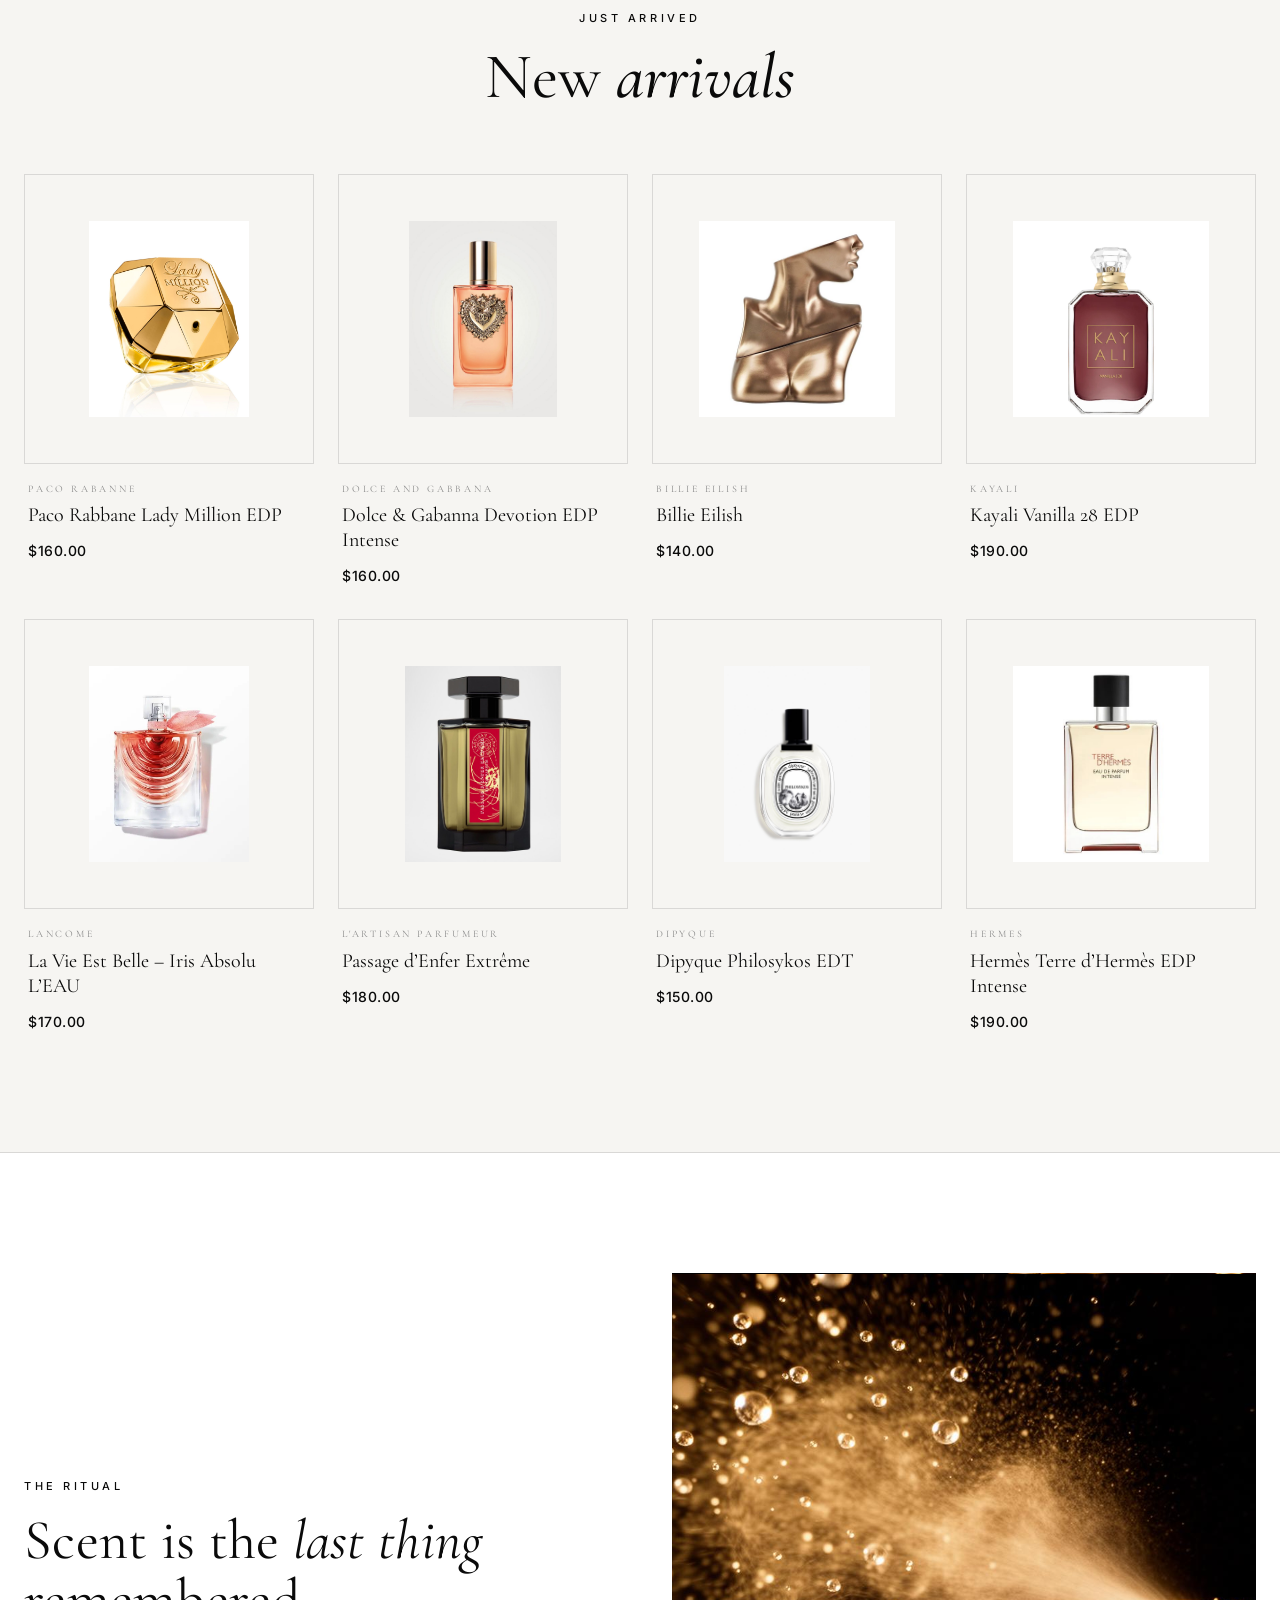
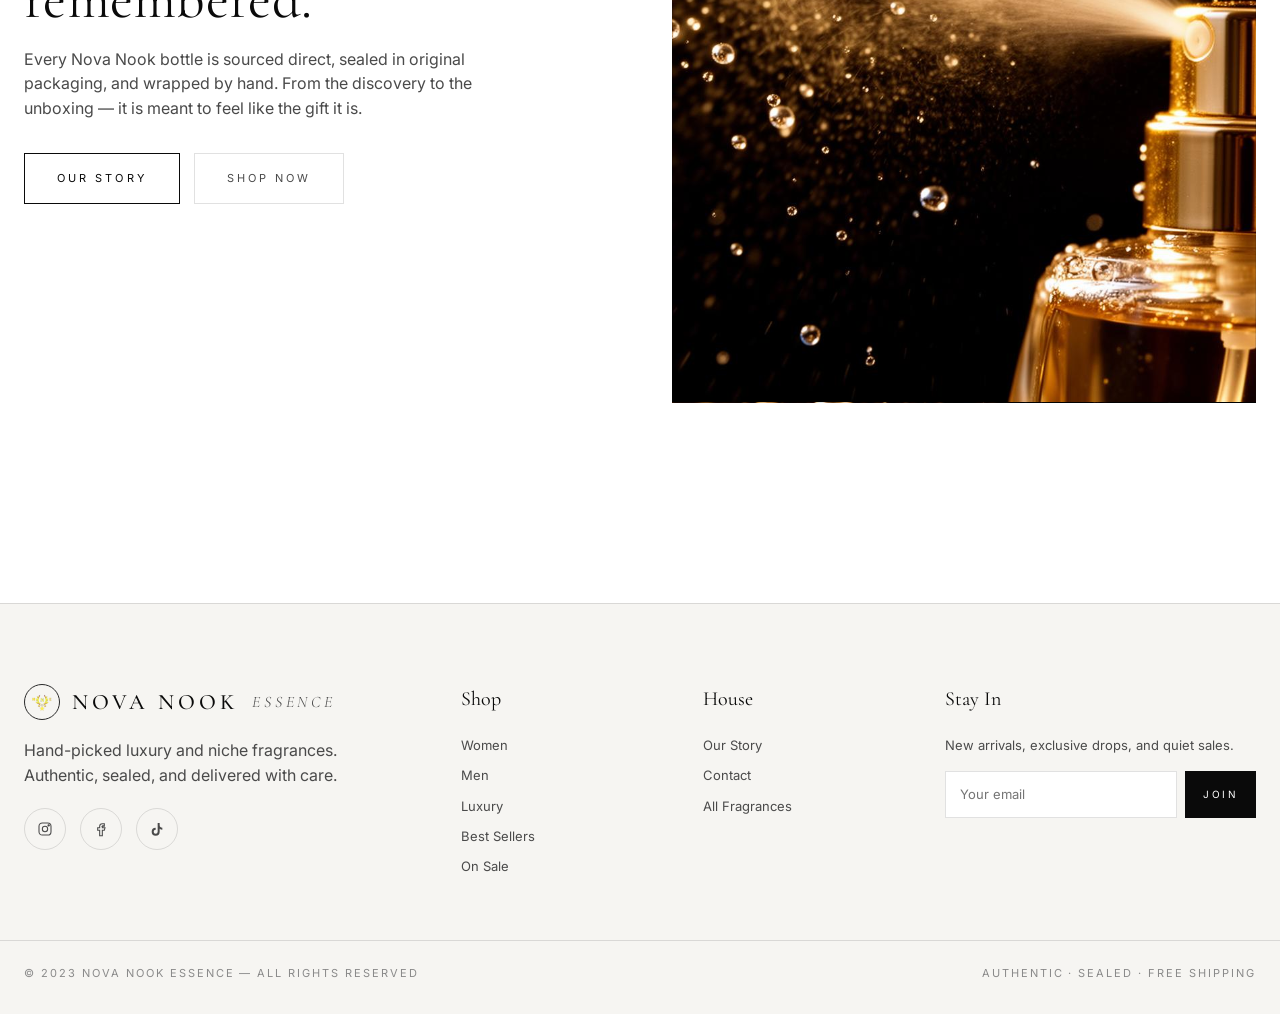
==== commit d4489aad: "Remove category chips from gender cards Removed the 'chips' div containing category labels from the " ====
--- a/index.html
+++ b/index.html
@@ -77,9 +77,6 @@
         <div class="content">
           <h3>Women<em>The Bloom</em></h3>
           <span class="count" id="women-count">—</span>
-          <div class="chips">
-            <span class="chip">Best Sellers</span><span class="chip">Luxury</span><span class="chip">New Arrivals</span>
-          </div>
         </div>
       </a>
       <a class="gender-card" href="shop.html?gender=men">
@@ -87,9 +84,6 @@
         <div class="content">
           <h3>Men<em>The Edge</em></h3>
           <span class="count" id="men-count">—</span>
-          <div class="chips">
-            <span class="chip">Best Sellers</span><span class="chip">Luxury</span><span class="chip">New Arrivals</span>
-          </div>
         </div>
       </a>
         <a class="gender-card" href="shop.html?gender=unisex">
@@ -97,9 +91,6 @@
         <div class="content">
           <h3>Unisex<em>The Union</em></h3>
           <span class="count" id="unisex-count">—</span>
-          <div class="chips">
-            <span class="chip">Best Sellers</span><span class="chip">Luxury</span><span class="chip">New Arrivals</span>
-          </div>
         </div>
       </a>
     </div>
